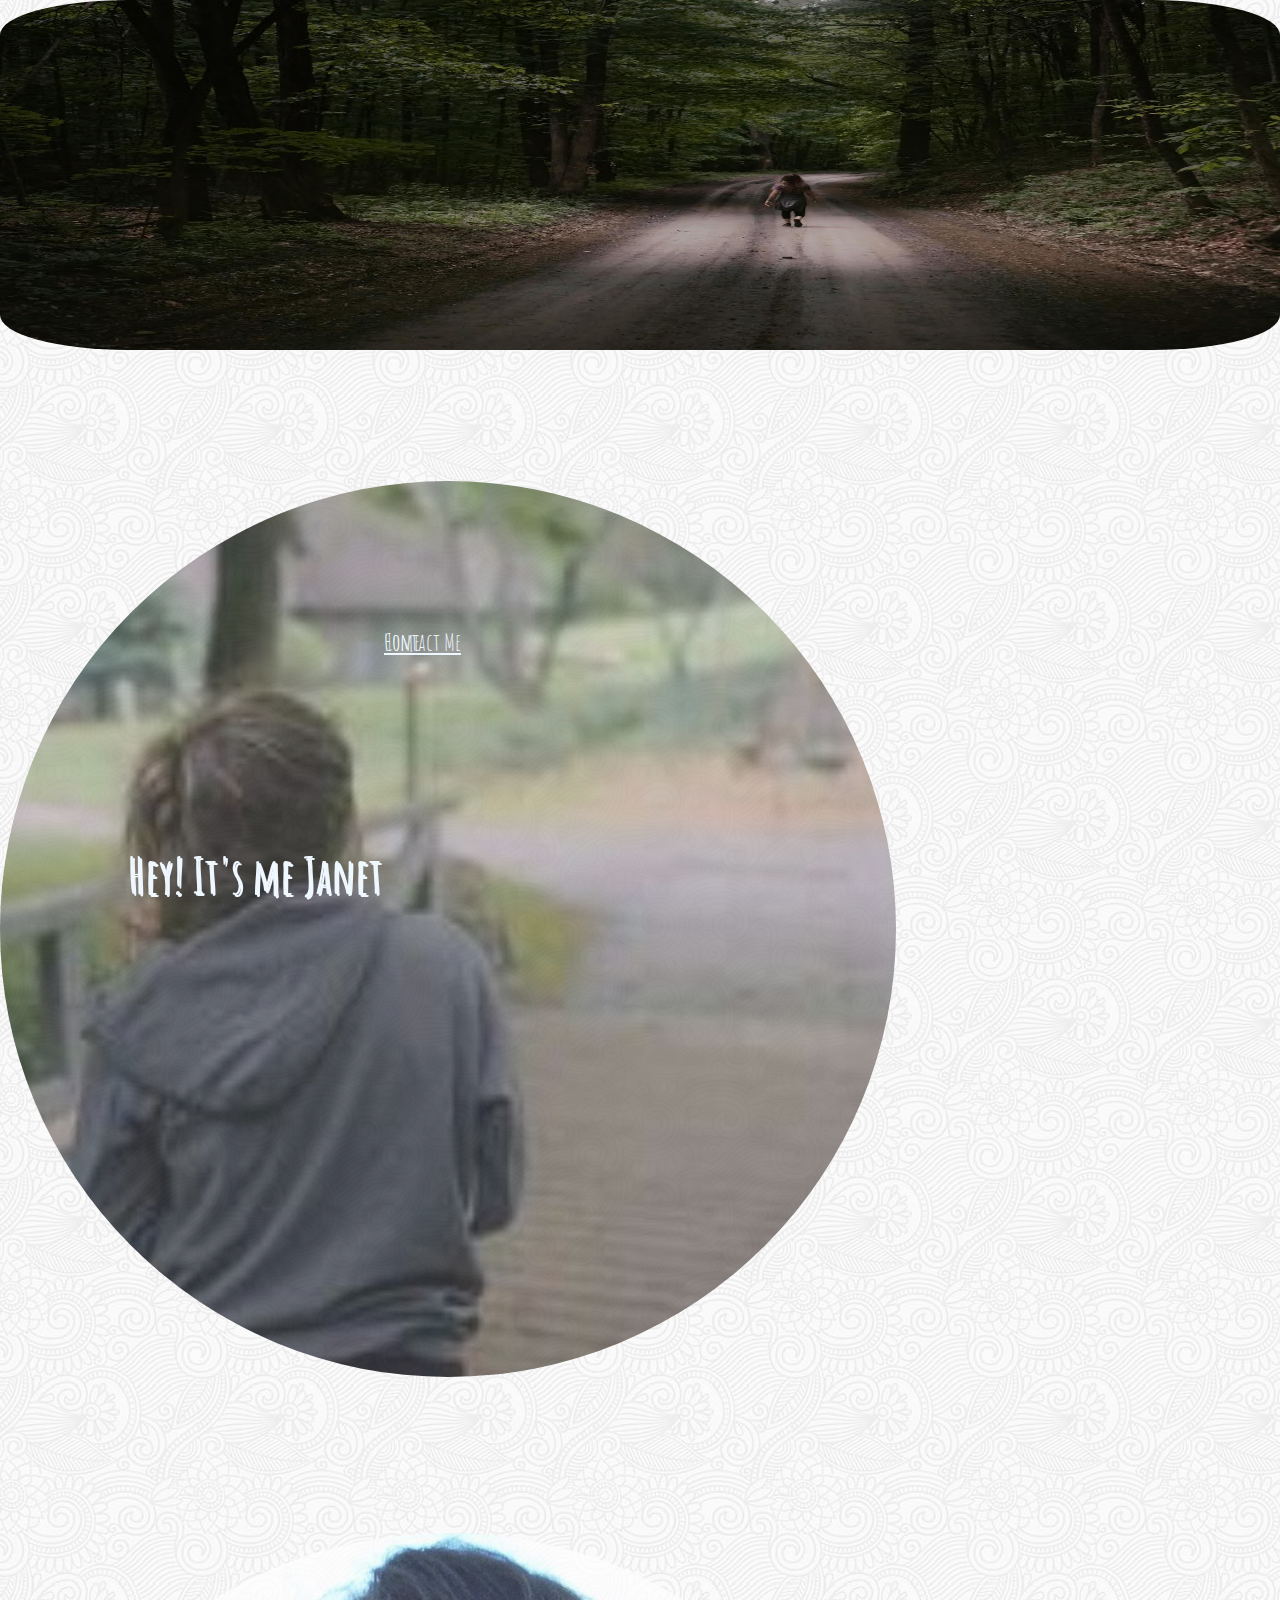
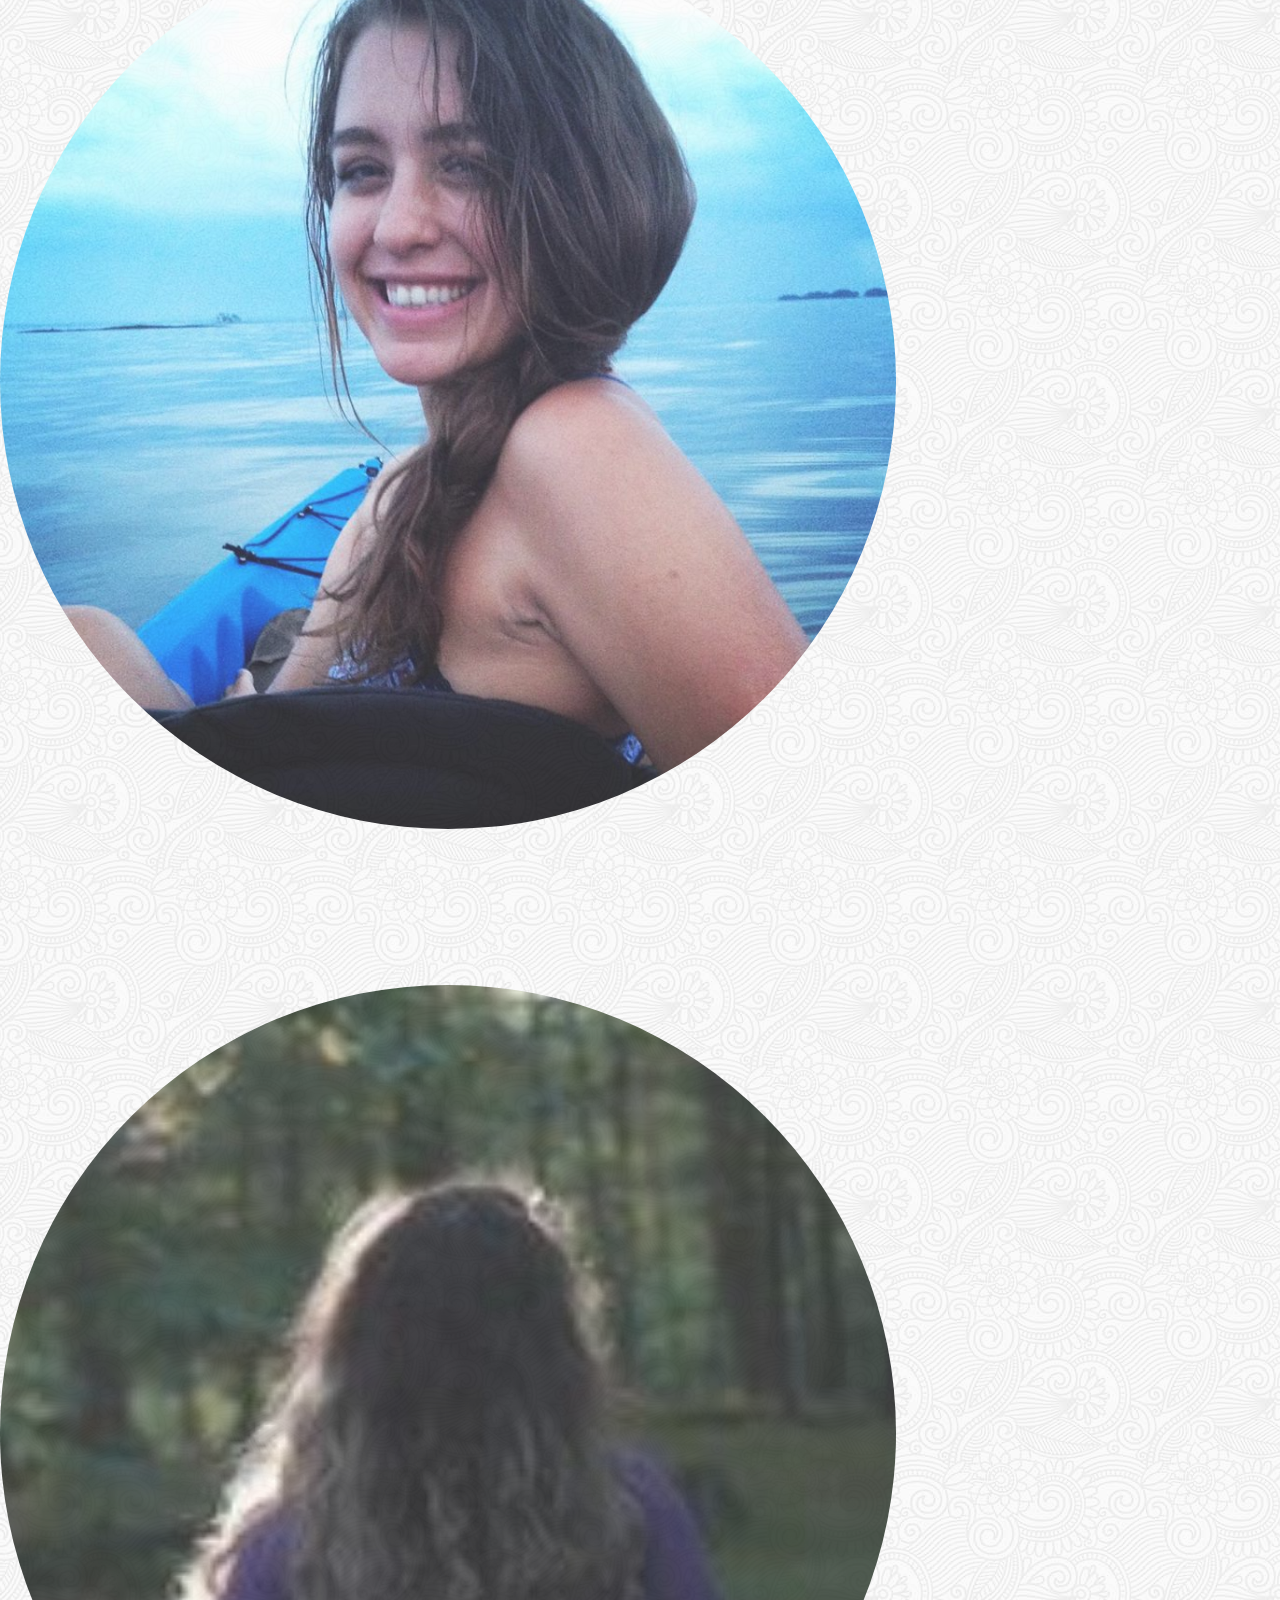
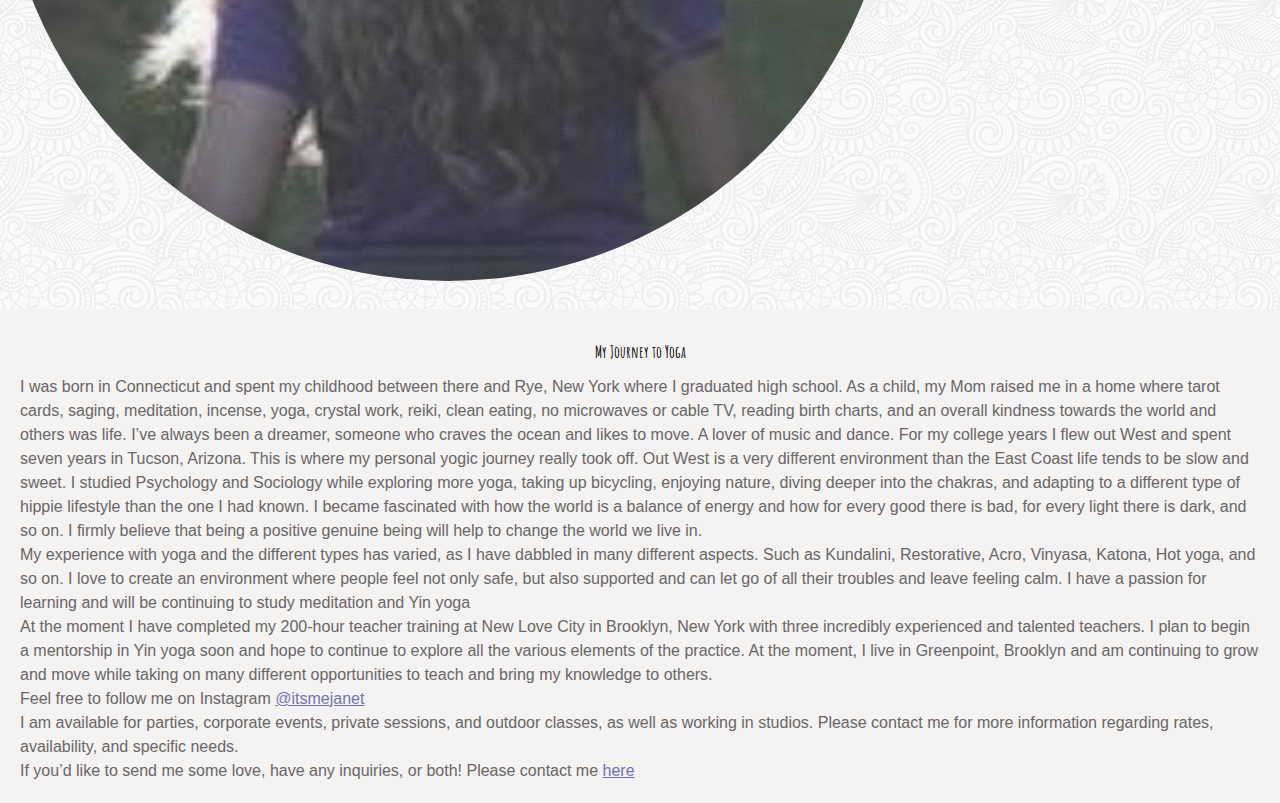
==== about.html @ a3d8dd4a "fixed image" ====
<!DOCTYPE html>
<html lang="en">

<head>
    <meta charset="UTF-8">
    <meta name="viewport" content="width=device-width, initial-scale=1.0">
    <meta http-equiv="X-UA-Compatible" content="ie=edge">
    <title>It's me Janet!</title>
    <link rel="stylesheet" href="assets/css/reset.css">
    <link rel="stylesheet" href="https://stackpath.bootstrapcdn.com/bootstrap/4.1.1/css/bootstrap.min.css" integrity="sha384-WskhaSGFgHYWDcbwN70/dfYBj47jz9qbsMId/iRN3ewGhXQFZCSftd1LZCfmhktB"
        crossorigin="anonymous">
    <link href="https://fonts.googleapis.com/css?family=Amatic+SC" rel="stylesheet">
    <link rel="stylesheet" href="assets/css/style.css">
</head>

<body>
    <div class="content container">
        <div class="row">

            <div class="col-lg-12">


                <h1 class="top">Hey! It's me Janet</h1>

                <img src="assets/images/janet_banner.jpg" class="img-fluid banner" alt="Responsive image">
            </div>
        </div>
    </div>
    <div class="row">
        <div class="col-lg-2"></div>
        <div class="col-lg-3">
            <div class="home">
                <a class="homeLink" href="index.html">Home</a>
                <img class="homepic" src="assets/images/janet_5.jpg" class="img-fluid janet" alt="Responsive image">
            </div>

        </div>
        <div class="col-lg-3">
            <div class="home">
                <a class="homeLink" href="index.html"></a>
                <img class="homepic" src="assets/images/janet_1.jpg" class="img-fluid janet" alt="Responsive image">
            </div>

        </div>
        <div class="col-lg-3">
            <div class="home">
                <a class="homeLink" href="contact.html">Contact Me</a>
                <img class="homepic" src="assets/images/Janet_4.jpg" class="img-fluid janet" alt="Responsive image">
            </div>

        </div>
    </div>
    <div class="row">
        <div class="col-lg-2"></div>
        <div class="col-lg-8 textbox">
            <h3>My Journey to Yoga </h3>
            <p>I was born in Connecticut and spent my childhood between there and Rye, New York where I graduated high school.
                As a child, my Mom raised me in a home where tarot cards, saging, meditation, incense, yoga, crystal work,
                reiki, clean eating, no microwaves or cable TV, reading birth charts, and an overall kindness towards the
                world and others was life. I’ve always been a dreamer, someone who craves the ocean and likes to move. A
                lover of music and dance. For my college years I flew out West and spent seven years in Tucson, Arizona.
                This is where my personal yogic journey really took off. Out West is a very different environment than the
                East Coast life tends to be slow and sweet. I studied Psychology and Sociology while exploring more yoga,
                taking up bicycling, enjoying nature, diving deeper into the chakras, and adapting to a different type of
                hippie lifestyle than the one I had known. I became fascinated with how the world is a balance of energy
                and how for every good there is bad, for every light there is dark, and so on. I firmly believe that being
                a positive genuine being will help to change the world we live in.
            </p>
            <p>
                My experience with yoga and the different types has varied, as I have dabbled in many different aspects. Such as Kundalini,
                Restorative, Acro, Vinyasa, Katona, Hot yoga, and so on. I love to create an environment where people feel
                not only safe, but also supported and can let go of all their troubles and leave feeling calm. I have a passion
                for learning and will be continuing to study meditation and Yin yoga
            </p>
            <p>
                At the moment I have completed my 200-hour teacher training at New Love City in Brooklyn, New York with three incredibly
                experienced and talented teachers. I plan to begin a mentorship in Yin yoga soon and hope to continue to
                explore all the various elements of the practice. At the moment, I live in Greenpoint, Brooklyn and am continuing
                to grow and move while taking on many different opportunities to teach and bring my knowledge to others.
            </p>
            <p>
                Feel free to follow me on Instagram <a id ="textlink" href = "https://www.instagram.com/itsmejanet/">@itsmejanet</a>

            </p>
            <p>
                I am available for parties, corporate events, private sessions, and outdoor classes, as well as working in studios. Please
                contact me for more information regarding rates, availability, and specific needs.
            </p>
            <p>
                If you’d like to send me some love, have any inquiries, or both! Please contact me <a id ="textlink" href = "contact.html">here</a> 
            </p>
        </div>

    </div>




    </div>
    <script src="https://code.jquery.com/jquery-3.3.1.slim.min.js" integrity="sha384-q8i/X+965DzO0rT7abK41JStQIAqVgRVzpbzo5smXKp4YfRvH+8abtTE1Pi6jizo"
        crossorigin="anonymous"></script>
    <script src="https://cdnjs.cloudflare.com/ajax/libs/popper.js/1.14.3/umd/popper.min.js" integrity="sha384-ZMP7rVo3mIykV+2+9J3UJ46jBk0WLaUAdn689aCwoqbBJiSnjAK/l8WvCWPIPm49"
        crossorigin="anonymous"></script>
    <script src="https://stackpath.bootstrapcdn.com/bootstrap/4.1.1/js/bootstrap.min.js" integrity="sha384-smHYKdLADwkXOn1EmN1qk/HfnUcbVRZyYmZ4qpPea6sjB/pTJ0euyQp0Mk8ck+5T"
        crossorigin="anonymous"></script>
</body>

</html>
---- assets/css/style.css ----
body {background-image: url("../images/symphony.png");
    }
.banner{width:100%;
        height:350px;
        position:relative;
        z-index: -1;
        border-radius:10%;
      }
.top {position:absolute;
        left:10%;
        bottom: 0;
        z-index: 1;}


h1{     font-family: 'Amatic SC', cursive;
        text-shadow: 2px 2px;
        font-weight: bold;
        color:aliceblue;
        
        opacity:1;
        font-size:50px;}


.janet:hover {width:100%;

}
p {
    font-family: 'Open Sans Condensed', sans-serif;
    line-height: 1.5;
    color:rgb(104, 103, 103);
}
.contact{
    color:black;
    margin-left:20%;
}

.contactForm{
    margin-top:50px;
}

.homeLink{
    position: absolute;
    z-index: 1;
    top:70%;
    left: 30%;
    color: aliceblue;
    font-family: 'Amatic SC', cursive;
    font-size:24px;
}
.homepic{
    position:relative;
    z-index: -1;
    border-radius: 50%;
    width:70%;
    height:70%;
    margin-top:10%;
    opacity:0.8;
}
.home{
    margin-bottom:25px;
}

.textbox{background:rgb(245, 242, 242);
    padding:20px;}

h3{
    text-align: center;
    font-family: 'Amatic SC', cursive;
    font-weight: bold;
    margin-bottom:15px;
    margin-top:15px;

}

#textlink{
    color: rgb(114, 114, 182);
}

.cpic {
    height:550px;

}

.navbar-brand{font-family: 'Amatic SC', cursive;
    font-size:24px;

}

@media only screen and (max-width: 680px){
    .top{left:20%;
    font-size:48px;}
    .janet{margin-left:15%;}
    #hide{display:none;}
    p{margin-left:15%;
    margin-right:10%;}
    
    .contactForm{margin-left:15%;
                margin-right:10%;
                padding-bottom:20%;}

}
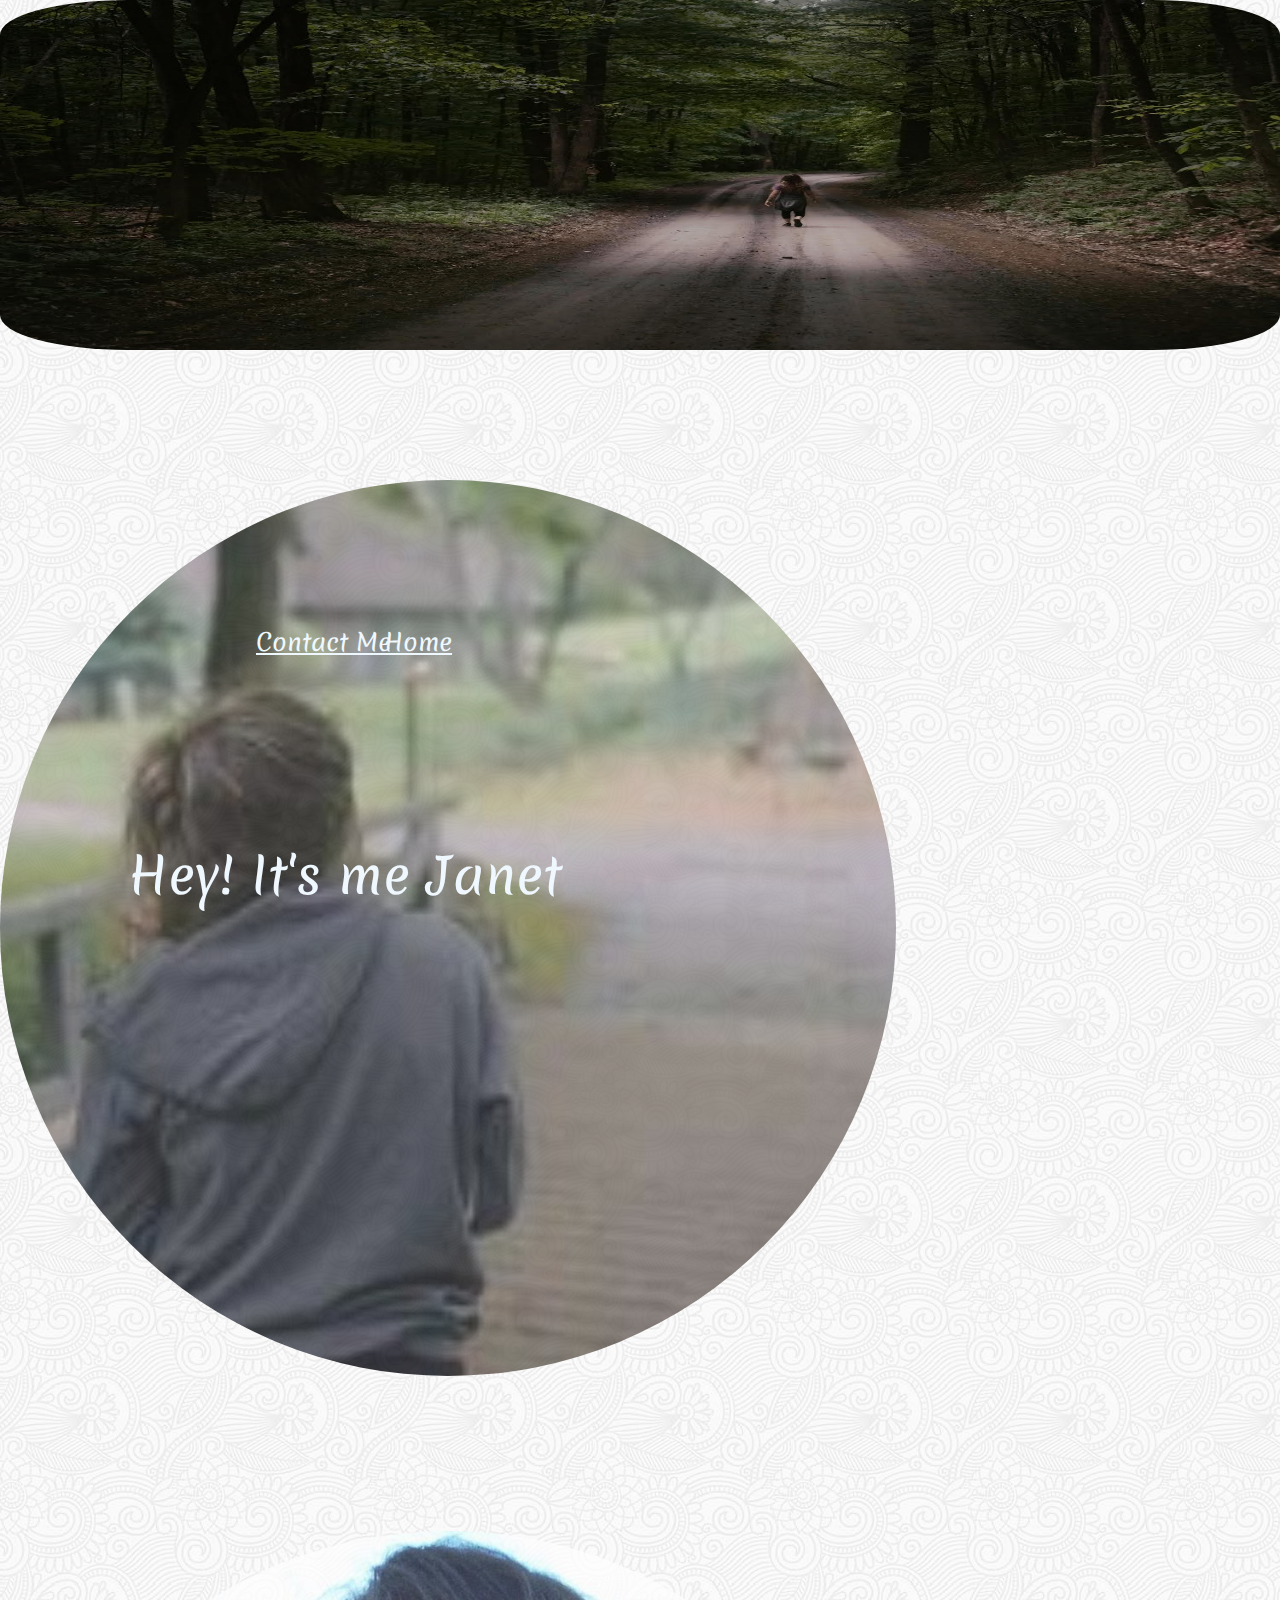
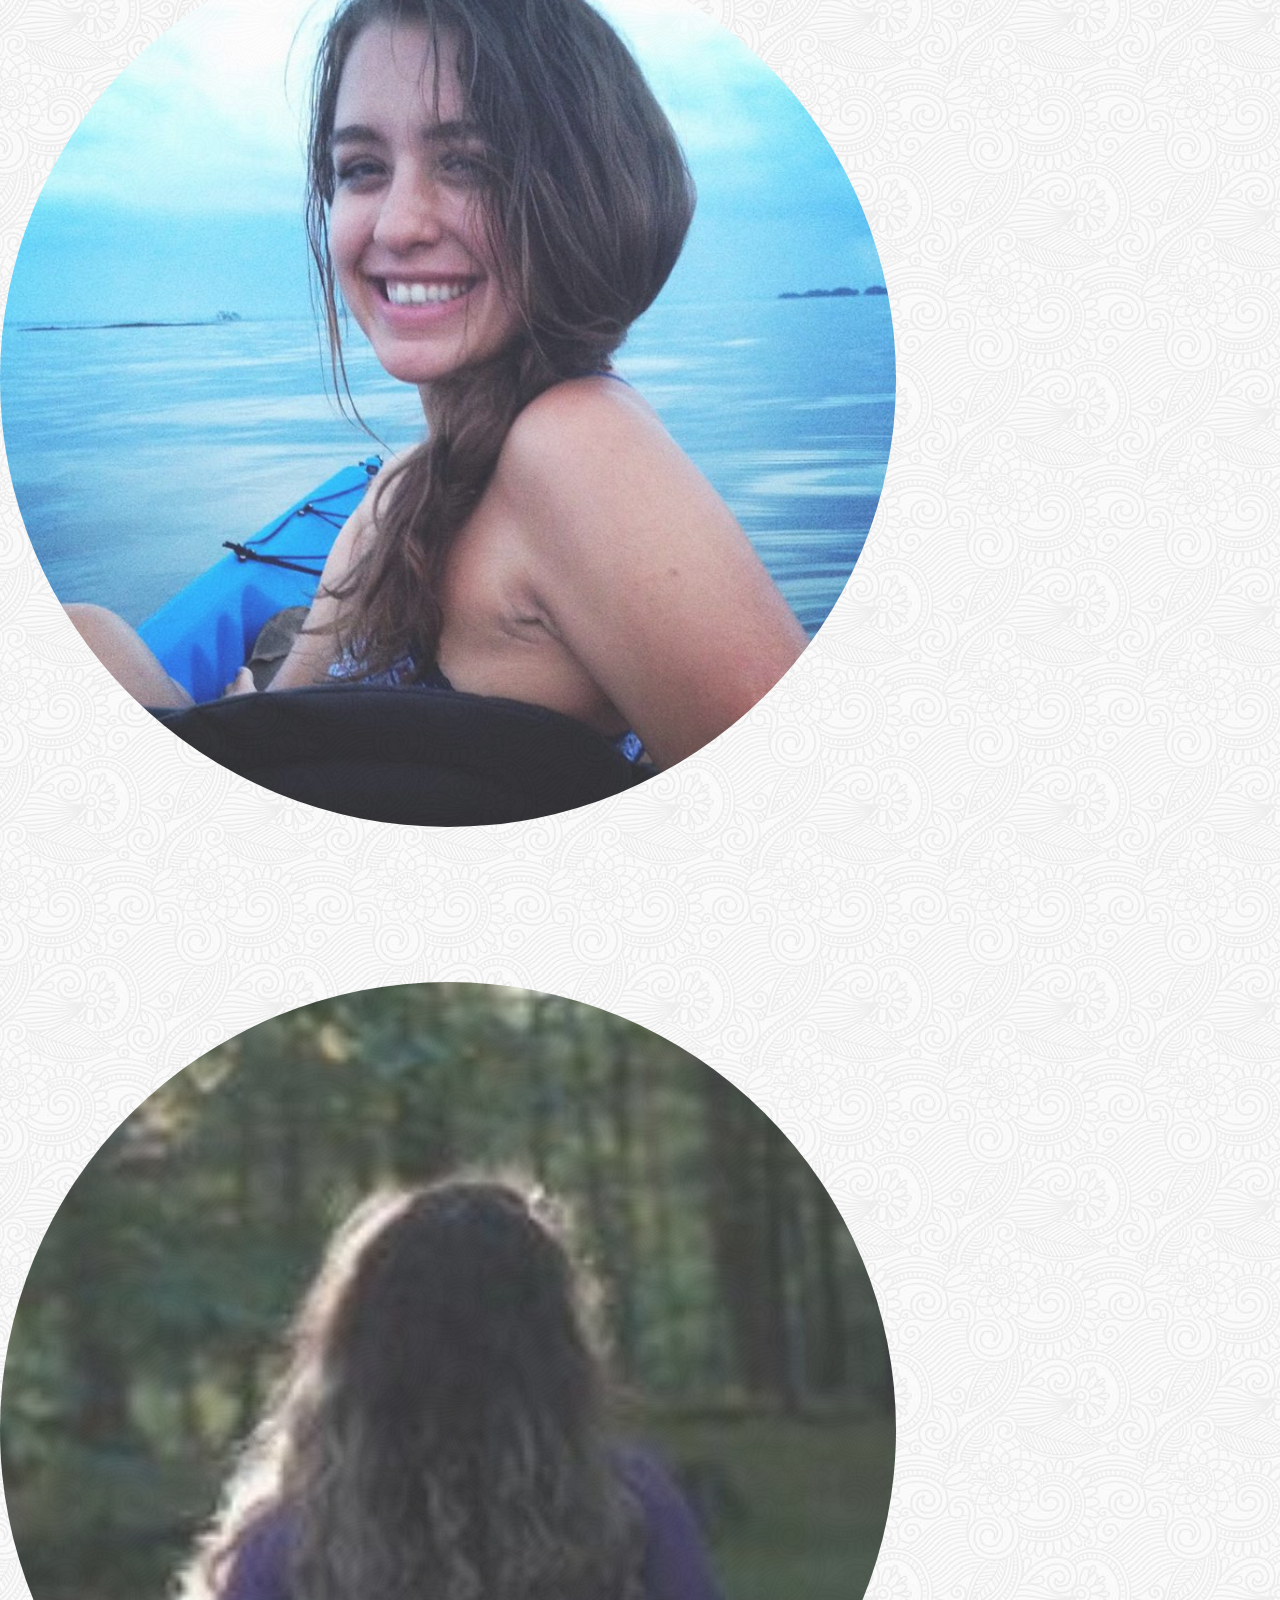
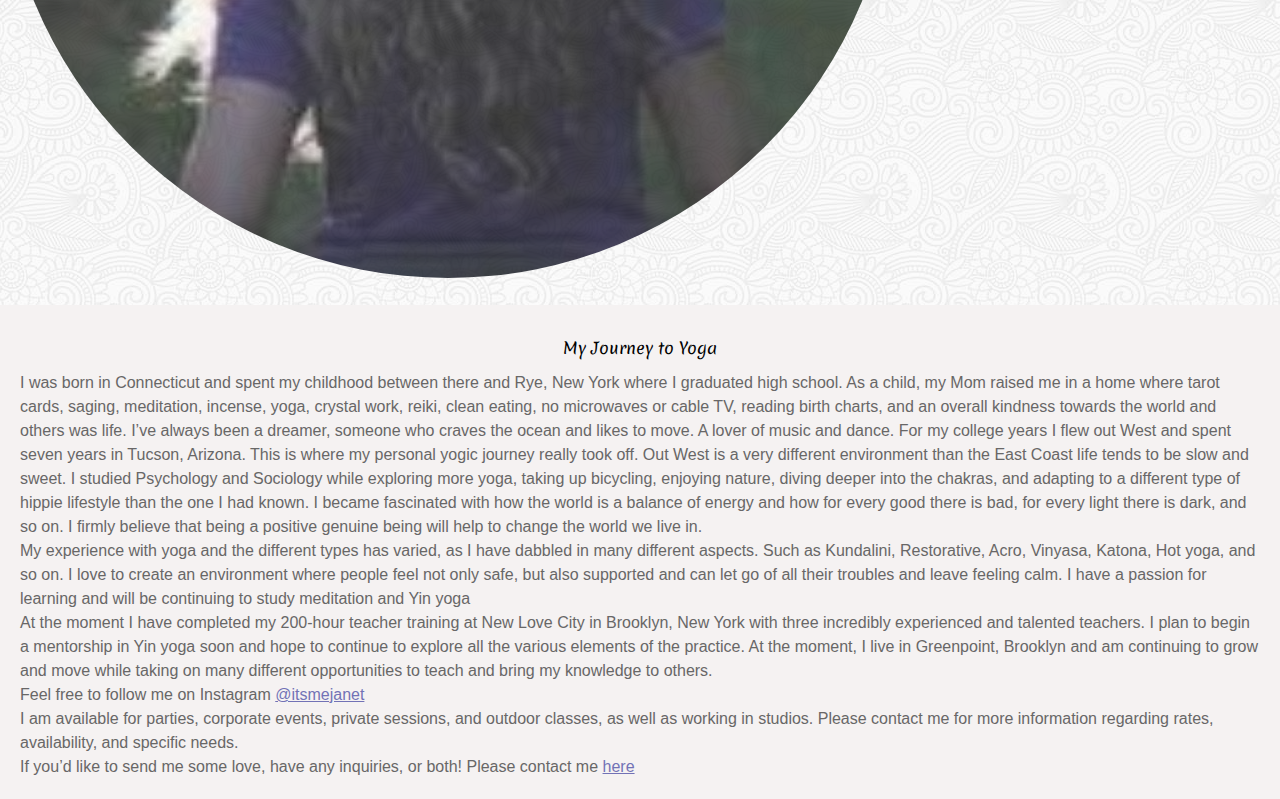
==== commit d9ff8a5a: "changed font" ====
--- a/about.html
+++ b/about.html
@@ -7,6 +7,7 @@
     <meta http-equiv="X-UA-Compatible" content="ie=edge">
     <title>It's me Janet!</title>
     <link rel="stylesheet" href="assets/css/reset.css">
+    <link href="https://fonts.googleapis.com/css?family=Merienda" rel="stylesheet">
     <link rel="stylesheet" href="https://stackpath.bootstrapcdn.com/bootstrap/4.1.1/css/bootstrap.min.css" integrity="sha384-WskhaSGFgHYWDcbwN70/dfYBj47jz9qbsMId/iRN3ewGhXQFZCSftd1LZCfmhktB"
         crossorigin="anonymous">
     <link href="https://fonts.googleapis.com/css?family=Amatic+SC" rel="stylesheet">
@@ -44,7 +45,7 @@
         </div>
         <div class="col-lg-3">
             <div class="home">
-                <a class="homeLink" href="contact.html">Contact Me</a>
+                <a class="homeLink" id ="contactlink" href="contact.html">Contact Me</a>
                 <img class="homepic" src="assets/images/Janet_4.jpg" class="img-fluid janet" alt="Responsive image">
             </div>
 
--- a/assets/css/style.css
+++ b/assets/css/style.css
@@ -1,4 +1,5 @@
 body {background-image: url("../images/symphony.png");
+    font-family: 'Merienda', cursive;
     }
 .banner{width:100%;
         height:350px;
@@ -12,11 +13,7 @@
         z-index: 1;}
 
 
-h1{     font-family: 'Amatic SC', cursive;
-        text-shadow: 2px 2px;
-        font-weight: bold;
-        color:aliceblue;
-        
+h1{   color:aliceblue;
         opacity:1;
         font-size:50px;}
 
@@ -44,8 +41,15 @@
     top:70%;
     left: 30%;
     color: aliceblue;
-    font-family: 'Amatic SC', cursive;
     font-size:24px;
+}
+
+#contactlink{
+    left:20%;
+}
+
+#aboutlink{
+    left:25%;
 }
 .homepic{
     position:relative;
@@ -65,8 +69,6 @@
 
 h3{
     text-align: center;
-    font-family: 'Amatic SC', cursive;
-    font-weight: bold;
     margin-bottom:15px;
     margin-top:15px;
 
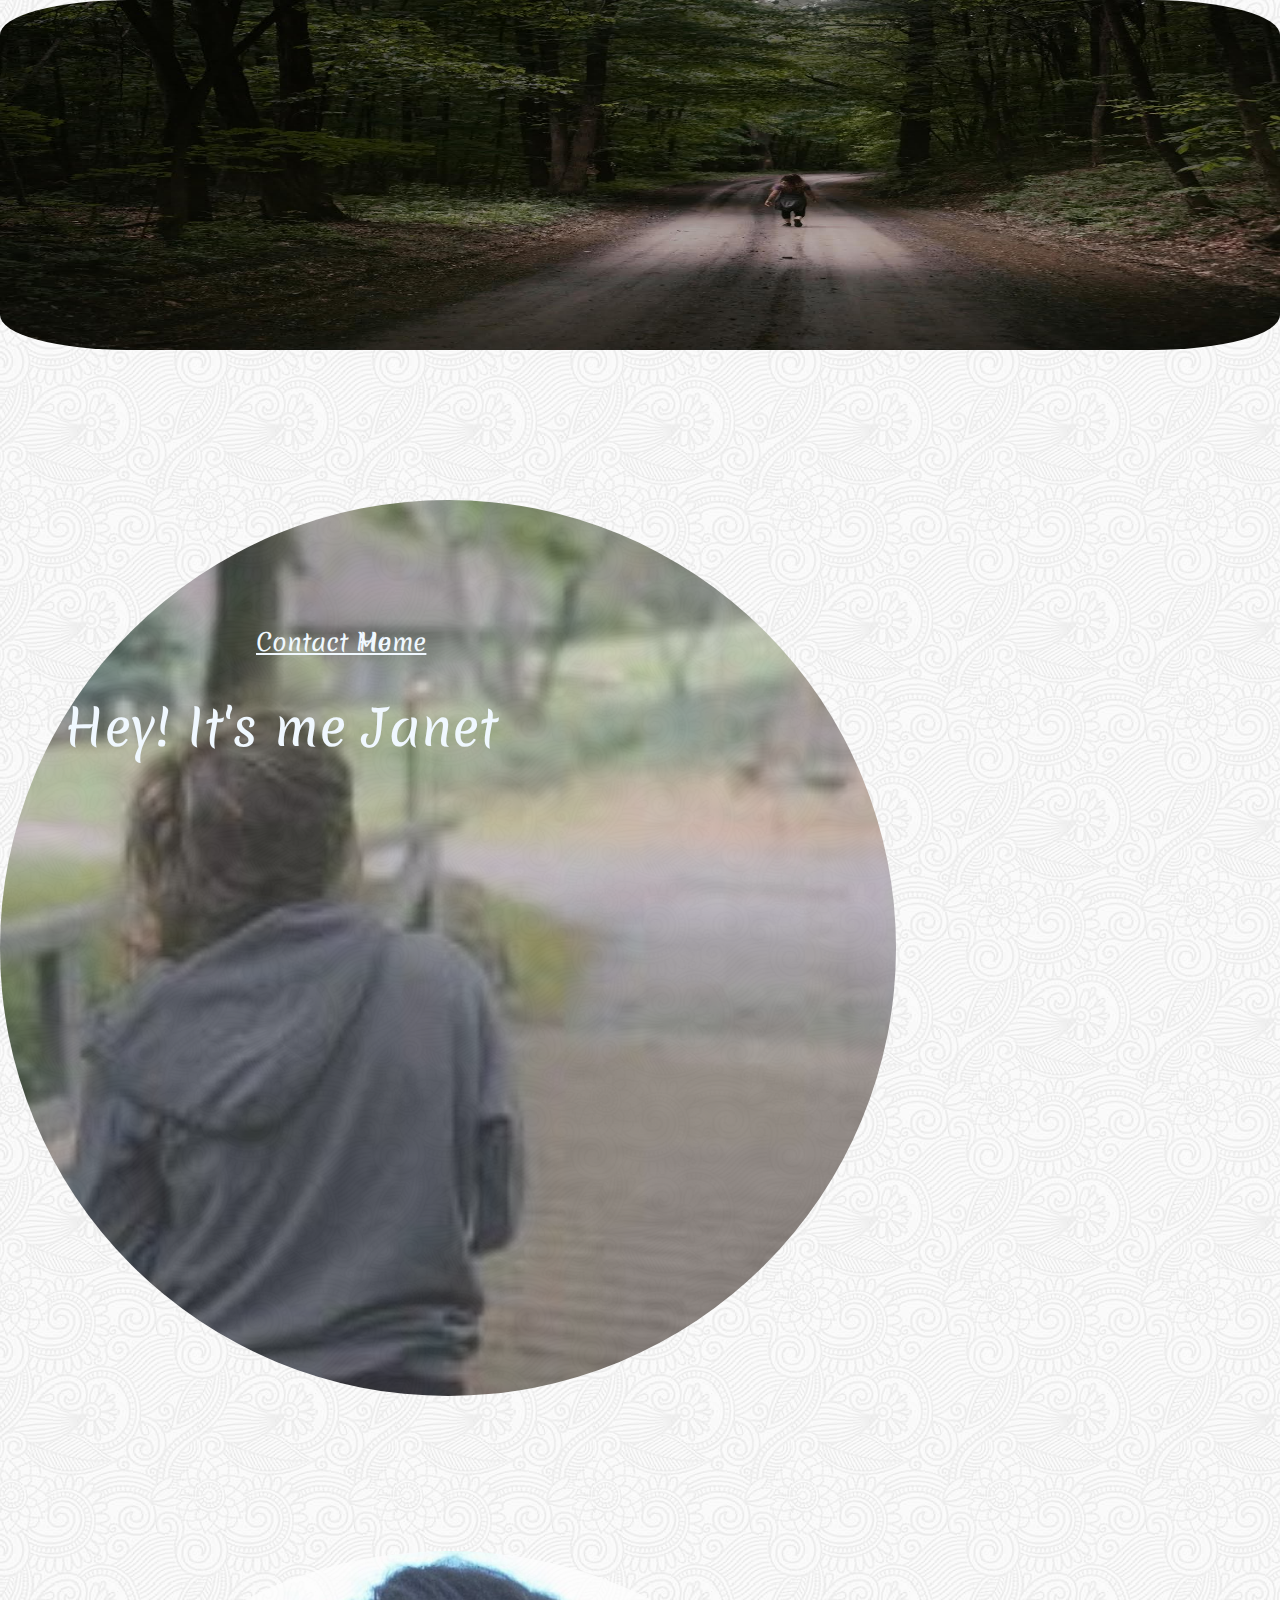
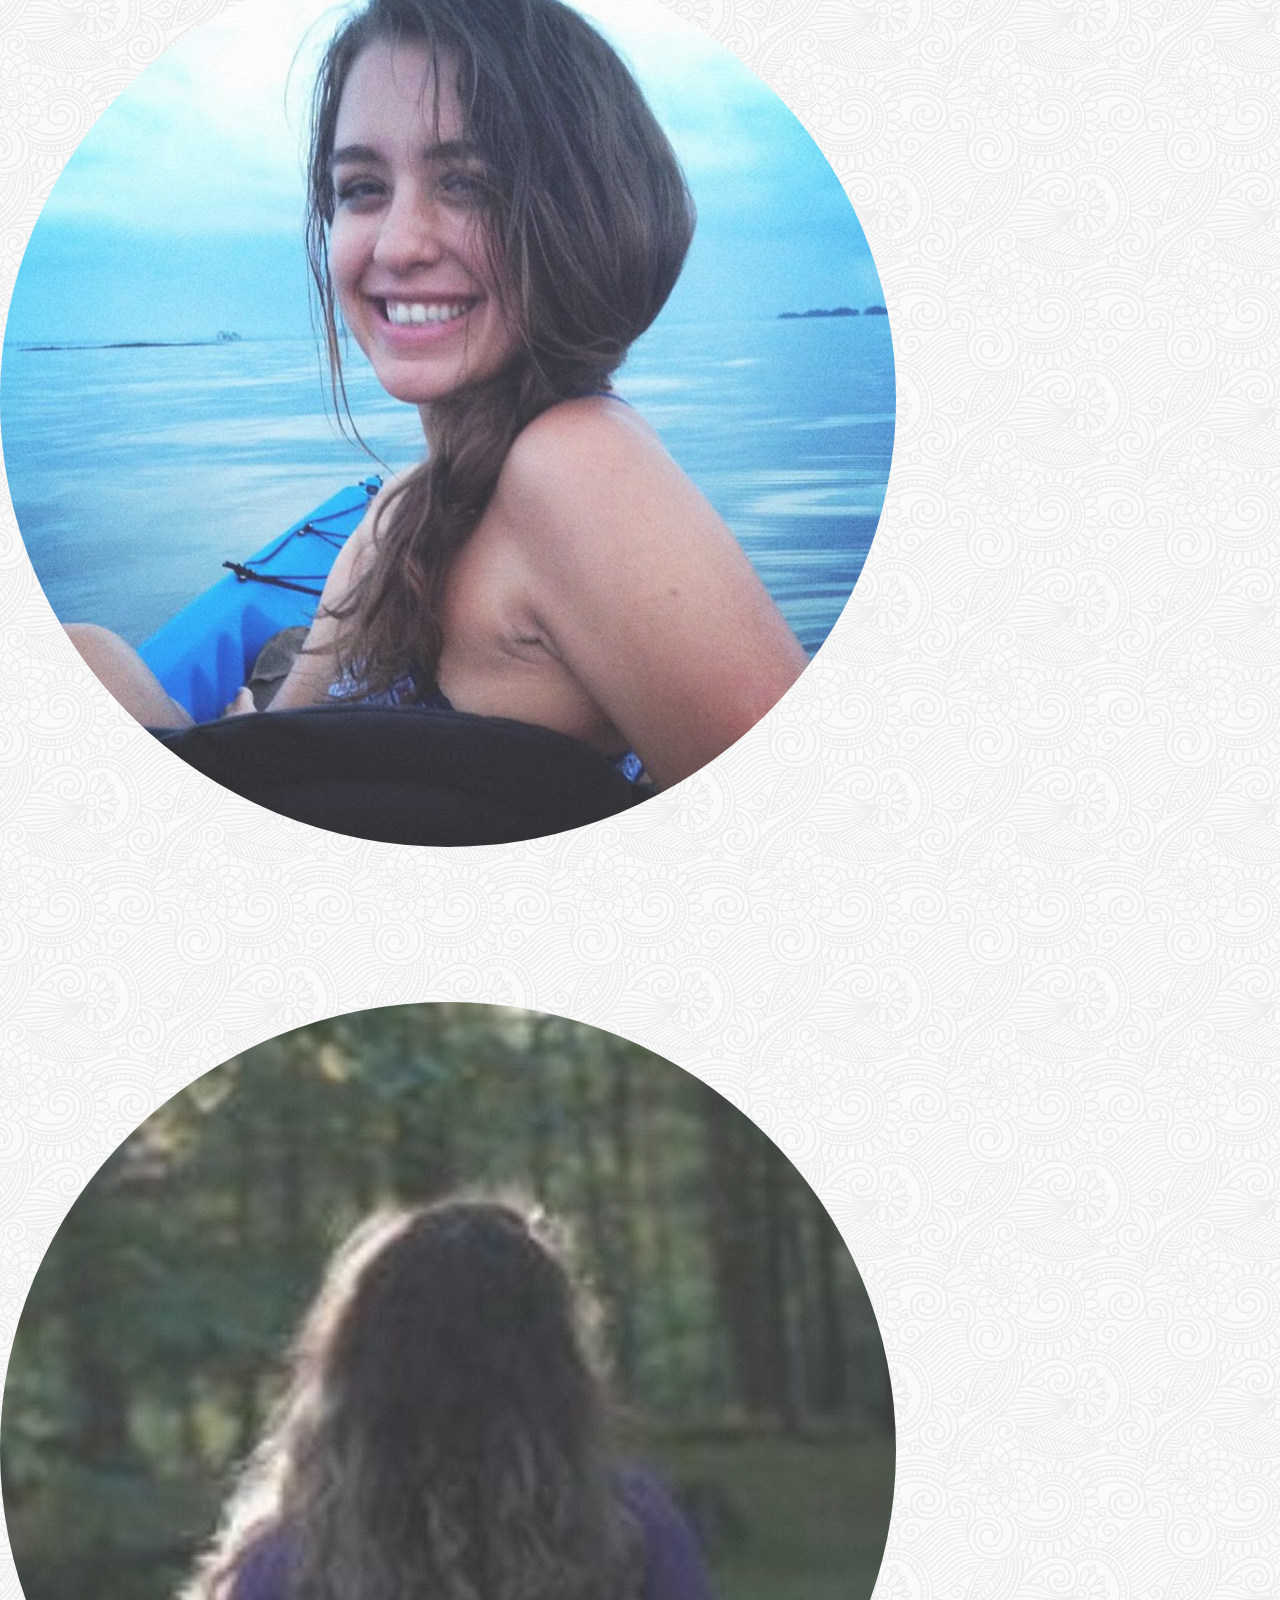
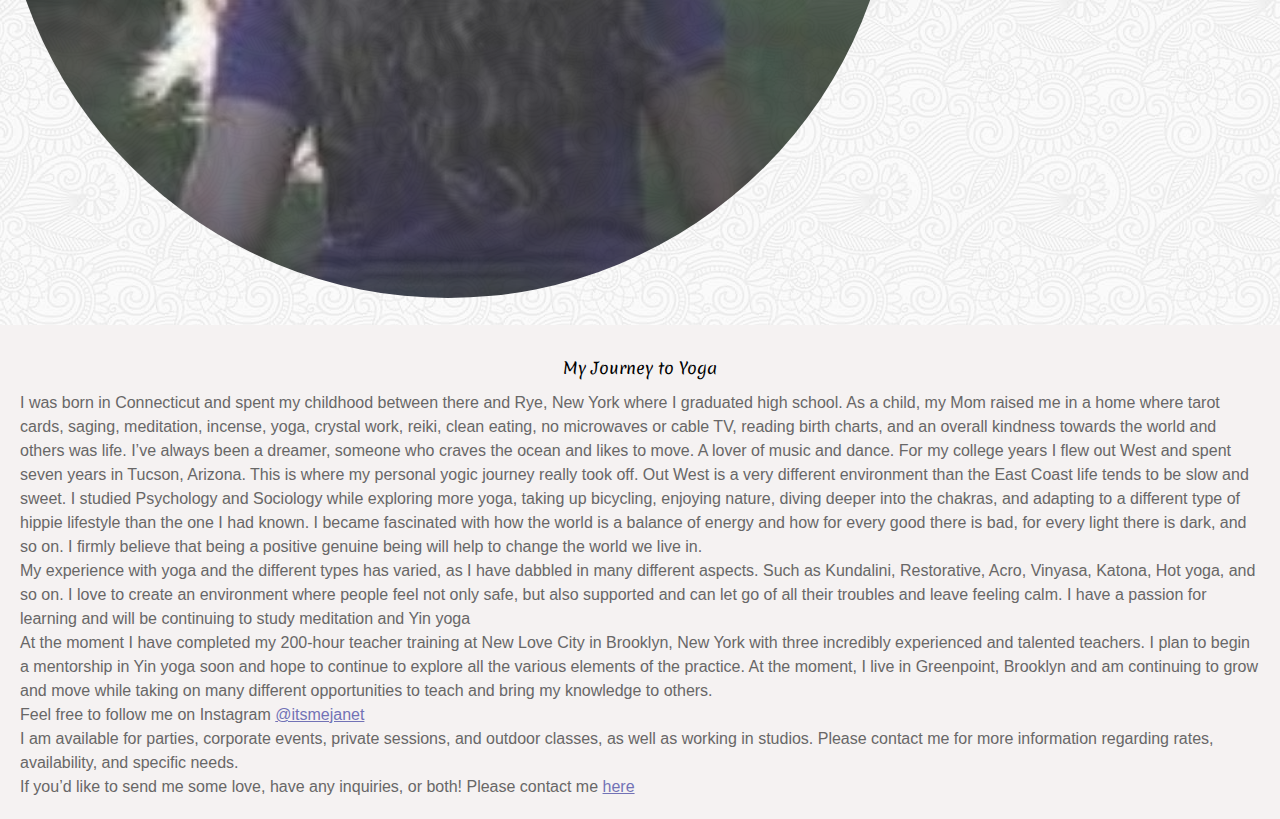
==== commit 746f0f8f: "touched up small screen display" ====
--- a/about.html
+++ b/about.html
@@ -36,7 +36,7 @@
             </div>
 
         </div>
-        <div class="col-lg-3">
+        <div class="col-lg-3" id = "hide">
             <div class="home">
                 <a class="homeLink" href="index.html"></a>
                 <img class="homepic" src="assets/images/janet_1.jpg" class="img-fluid janet" alt="Responsive image">
--- a/assets/css/style.css
+++ b/assets/css/style.css
@@ -6,10 +6,11 @@
         position:relative;
         z-index: -1;
         border-radius:10%;
+        margin-bottom:20px;
       }
 .top {position:absolute;
-        left:10%;
-        bottom: 0;
+        left:5%;
+        top: 78%;
         z-index: 1;}
 
 
@@ -17,10 +18,6 @@
         opacity:1;
         font-size:50px;}
 
-
-.janet:hover {width:100%;
-
-}
 p {
     font-family: 'Open Sans Condensed', sans-serif;
     line-height: 1.5;
@@ -39,7 +36,7 @@
     position: absolute;
     z-index: 1;
     top:70%;
-    left: 30%;
+    left: 28%;
     color: aliceblue;
     font-size:24px;
 }
@@ -79,20 +76,44 @@
 }
 
 .cpic {
-    height:550px;
+    height:500px;
 
 }
 
-.navbar-brand{font-family: 'Amatic SC', cursive;
+.navbar-brand{font-family: 'Merienda', cursive;
     font-size:24px;
 
 }
 
 @media only screen and (max-width: 680px){
-    .top{left:20%;
-    font-size:48px;}
-    .janet{margin-left:15%;}
+    .top{left:10%;
+    font-size:32px;
+    top:5%;
+    }
+    
     #hide{display:none;}
+    .homepic{
+        width:50%;
+        height:50%;
+        left:25%;
+    }
+    .homeLink{
+       left:40%;
+        font-size:24px;
+       
+       
+    }
+
+    #contactlink{
+        font-size:20px;
+        left:35%;
+
+    }
+
+    #aboutlink {
+        font-size:20px;
+        left:40%;
+    }
     p{margin-left:15%;
     margin-right:10%;}
     
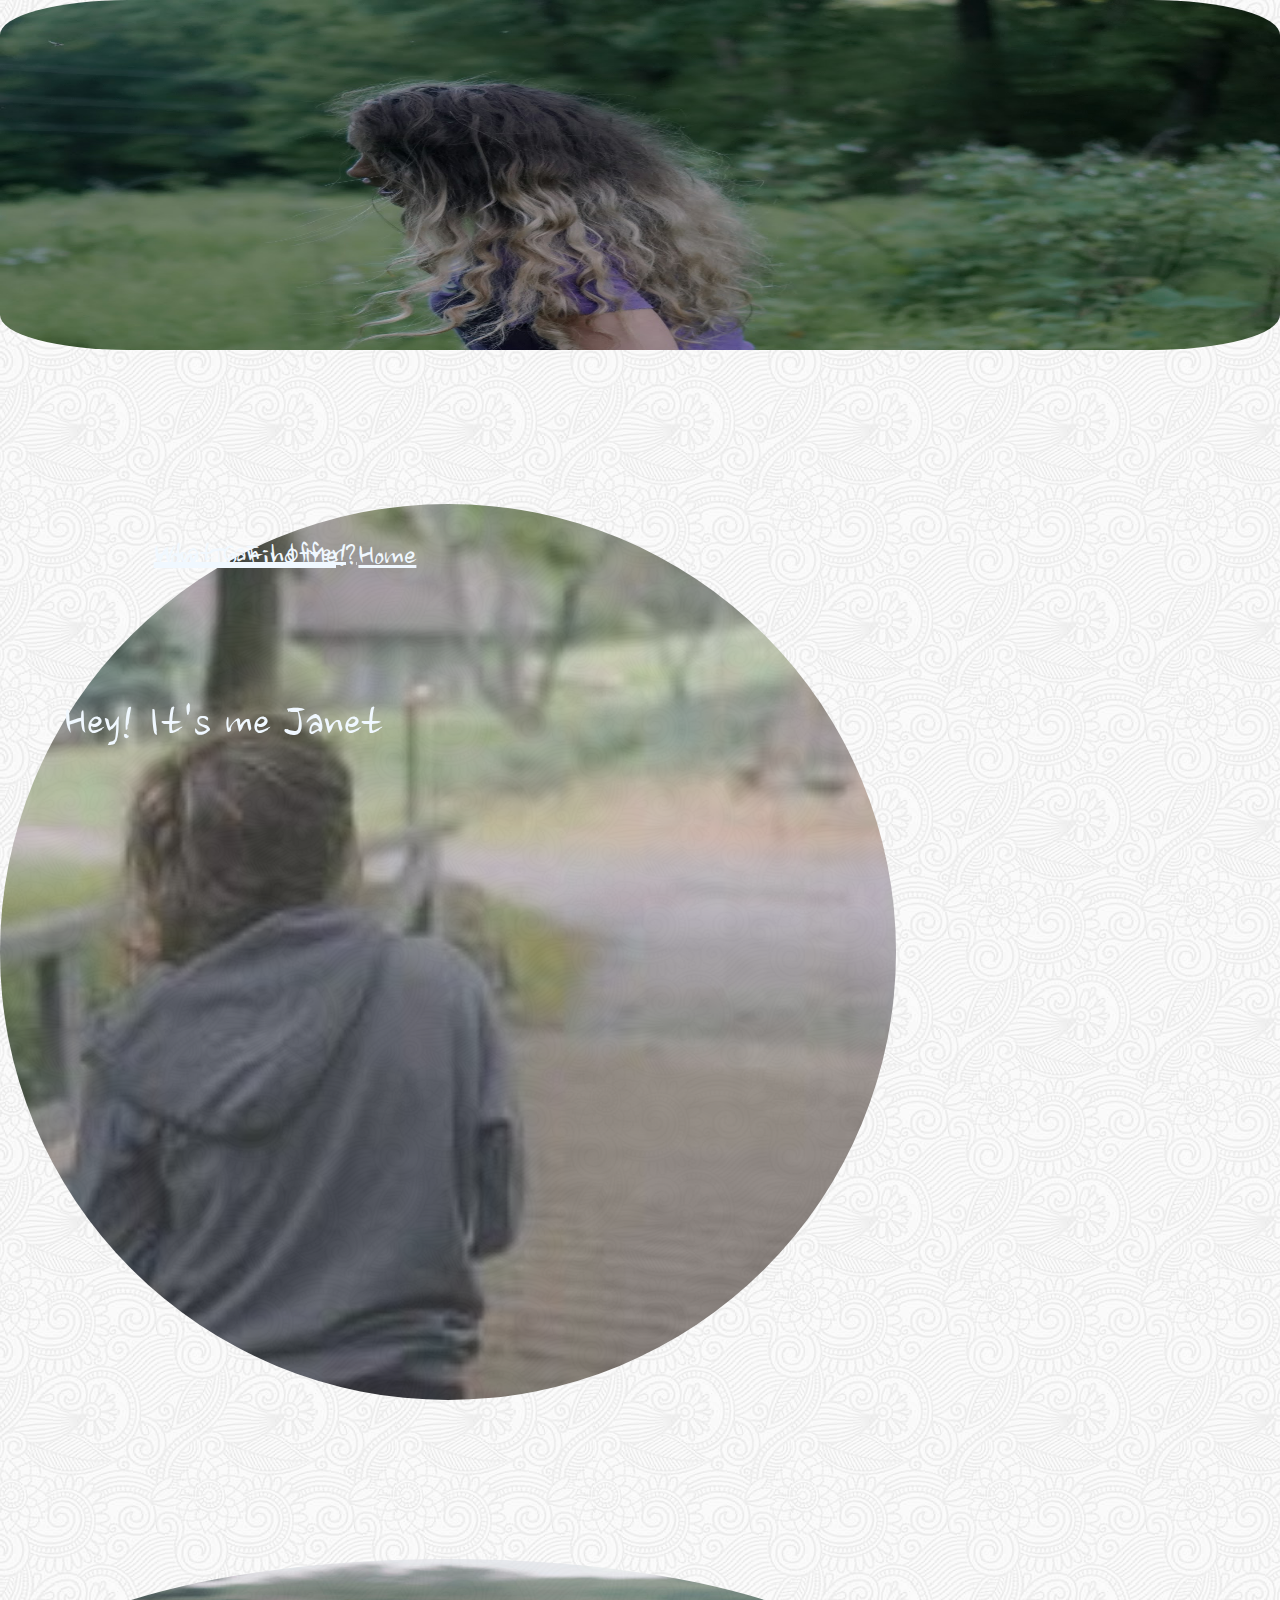
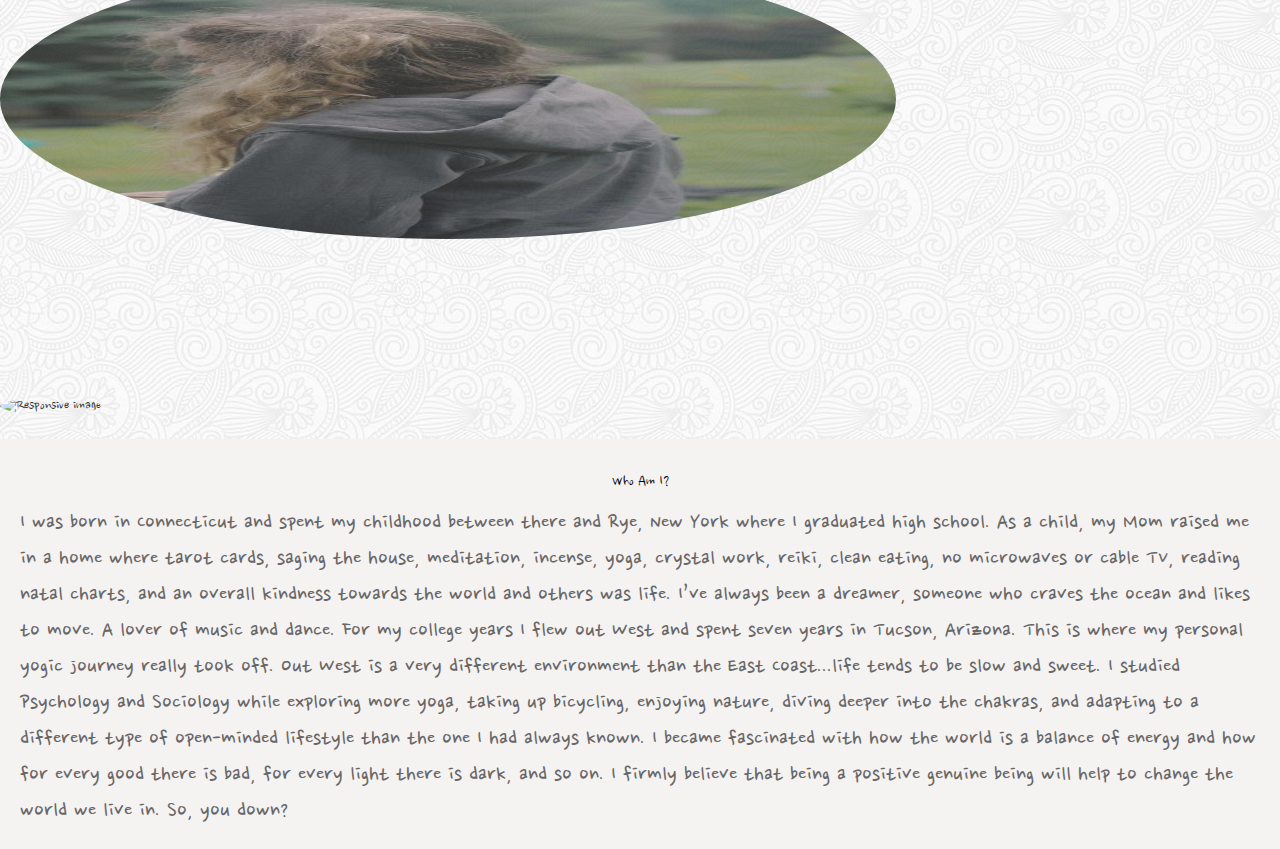
==== commit f509d5a3: "so many changes" ====
--- a/about.html
+++ b/about.html
@@ -7,10 +7,11 @@
     <meta http-equiv="X-UA-Compatible" content="ie=edge">
     <title>It's me Janet!</title>
     <link rel="stylesheet" href="assets/css/reset.css">
-    <link href="https://fonts.googleapis.com/css?family=Merienda" rel="stylesheet">
+    
     <link rel="stylesheet" href="https://stackpath.bootstrapcdn.com/bootstrap/4.1.1/css/bootstrap.min.css" integrity="sha384-WskhaSGFgHYWDcbwN70/dfYBj47jz9qbsMId/iRN3ewGhXQFZCSftd1LZCfmhktB"
         crossorigin="anonymous">
-    <link href="https://fonts.googleapis.com/css?family=Amatic+SC" rel="stylesheet">
+        <link href="https://fonts.googleapis.com/css?family=Nanum+Brush+Script" rel="stylesheet">
+        <link href="https://fonts.googleapis.com/css?family=Nanum+Pen+Script" rel="stylesheet">
     <link rel="stylesheet" href="assets/css/style.css">
 </head>
 
@@ -23,7 +24,7 @@
 
                 <h1 class="top">Hey! It's me Janet</h1>
 
-                <img src="assets/images/janet_banner.jpg" class="img-fluid banner" alt="Responsive image">
+                <img src="assets/images/about1_img.jpg" class="img-fluid banner" alt="Responsive image">
             </div>
         </div>
     </div>
@@ -38,15 +39,15 @@
         </div>
         <div class="col-lg-3" id = "hide">
             <div class="home">
-                <a class="homeLink" href="index.html"></a>
-                <img class="homepic" src="assets/images/janet_1.jpg" class="img-fluid janet" alt="Responsive image">
+                <a class="homeLink" id = "whatlink" href="what.html">What Can I Offer?</a>
+                <img class="homepic " id = "weirdsize" src="assets/images/janet_1.jpg" class="img-fluid janet" alt="Responsive image">
             </div>
 
         </div>
         <div class="col-lg-3">
             <div class="home">
-                <a class="homeLink" id ="contactlink" href="contact.html">Contact Me</a>
-                <img class="homepic" src="assets/images/Janet_4.jpg" class="img-fluid janet" alt="Responsive image">
+                <a class="homeLink" id ="contactlink" href="contact.html">How To Find Me!</a>
+                <img class="homepic" id= "weirdsize" src="assets/images/about_img.jpg" class="img-fluid janet" alt="Responsive image">
             </div>
 
         </div>
@@ -54,42 +55,11 @@
     <div class="row">
         <div class="col-lg-2"></div>
         <div class="col-lg-8 textbox">
-            <h3>My Journey to Yoga </h3>
-            <p>I was born in Connecticut and spent my childhood between there and Rye, New York where I graduated high school.
-                As a child, my Mom raised me in a home where tarot cards, saging, meditation, incense, yoga, crystal work,
-                reiki, clean eating, no microwaves or cable TV, reading birth charts, and an overall kindness towards the
-                world and others was life. I’ve always been a dreamer, someone who craves the ocean and likes to move. A
-                lover of music and dance. For my college years I flew out West and spent seven years in Tucson, Arizona.
-                This is where my personal yogic journey really took off. Out West is a very different environment than the
-                East Coast life tends to be slow and sweet. I studied Psychology and Sociology while exploring more yoga,
-                taking up bicycling, enjoying nature, diving deeper into the chakras, and adapting to a different type of
-                hippie lifestyle than the one I had known. I became fascinated with how the world is a balance of energy
-                and how for every good there is bad, for every light there is dark, and so on. I firmly believe that being
-                a positive genuine being will help to change the world we live in.
-            </p>
-            <p>
-                My experience with yoga and the different types has varied, as I have dabbled in many different aspects. Such as Kundalini,
-                Restorative, Acro, Vinyasa, Katona, Hot yoga, and so on. I love to create an environment where people feel
-                not only safe, but also supported and can let go of all their troubles and leave feeling calm. I have a passion
-                for learning and will be continuing to study meditation and Yin yoga
-            </p>
-            <p>
-                At the moment I have completed my 200-hour teacher training at New Love City in Brooklyn, New York with three incredibly
-                experienced and talented teachers. I plan to begin a mentorship in Yin yoga soon and hope to continue to
-                explore all the various elements of the practice. At the moment, I live in Greenpoint, Brooklyn and am continuing
-                to grow and move while taking on many different opportunities to teach and bring my knowledge to others.
-            </p>
-            <p>
-                Feel free to follow me on Instagram <a id ="textlink" href = "https://www.instagram.com/itsmejanet/">@itsmejanet</a>
+            <h3>Who Am I? </h3>
+            <p>I was born in Connecticut and spent my childhood between there and Rye, New York where I graduated high school. As a child, my Mom raised me in a home where tarot cards, saging the house, meditation, incense, yoga, crystal work, reiki, clean eating, no microwaves or cable TV, reading natal charts, and an overall kindness towards the world and others was life. I’ve always been a dreamer, someone who craves the ocean and likes to move. A lover of music and dance. For my college years I flew out West and spent seven years in Tucson, Arizona. This is where my personal yogic journey really took off. Out West is a very different environment than the East Coast...life tends to be slow and sweet. I studied Psychology and Sociology while exploring more yoga, taking up bicycling, enjoying nature, diving deeper into the chakras, and adapting to a different type of open-minded lifestyle than the one I had always known. I became fascinated with how the world is a balance of energy and how for every good there is bad, for every light there is dark, and so on. I firmly believe that being a positive genuine being will help to change the world we live in. So, you down? 
 
             </p>
-            <p>
-                I am available for parties, corporate events, private sessions, and outdoor classes, as well as working in studios. Please
-                contact me for more information regarding rates, availability, and specific needs.
-            </p>
-            <p>
-                If you’d like to send me some love, have any inquiries, or both! Please contact me <a id ="textlink" href = "contact.html">here</a> 
-            </p>
+          
         </div>
 
     </div>
--- a/assets/css/style.css
+++ b/assets/css/style.css
@@ -1,6 +1,14 @@
 body {background-image: url("../images/symphony.png");
-    font-family: 'Merienda', cursive;
+    font-family: 'Nanum Brush Script', cursive;
     }
+
+#janet{
+    font-size:40px;
+}
+
+#pageOnelink {
+    font-size:20px;
+}
 .banner{width:100%;
         height:350px;
         position:relative;
@@ -19,8 +27,9 @@
         font-size:50px;}
 
 p {
-    font-family: 'Open Sans Condensed', sans-serif;
+    font-family: 'Nanum Pen Script', cursive;
     line-height: 1.5;
+    font-size:24px;
     color:rgb(104, 103, 103);
 }
 .contact{
@@ -35,14 +44,28 @@
 .homeLink{
     position: absolute;
     z-index: 1;
-    top:70%;
+    top:60%;
     left: 28%;
     color: aliceblue;
-    font-size:24px;
+    font-size:36px;
+}
+#weirdsize{
+    height:280px;
+    width:70%
+}
+#weirdsize2{
+    height:250px;
 }
 
 #contactlink{
-    left:20%;
+    left:12%;
+}
+#whatlink{
+    font-size:32px;
+    left:12%;
+}
+#wholink{
+    left:22%
 }
 
 #aboutlink{
@@ -76,11 +99,11 @@
 }
 
 .cpic {
-    height:500px;
+    height:600px;
 
 }
 
-.navbar-brand{font-family: 'Merienda', cursive;
+.navbar-brand{font-family: 'Nanum Brush Script', cursive;
     font-size:24px;
 
 }
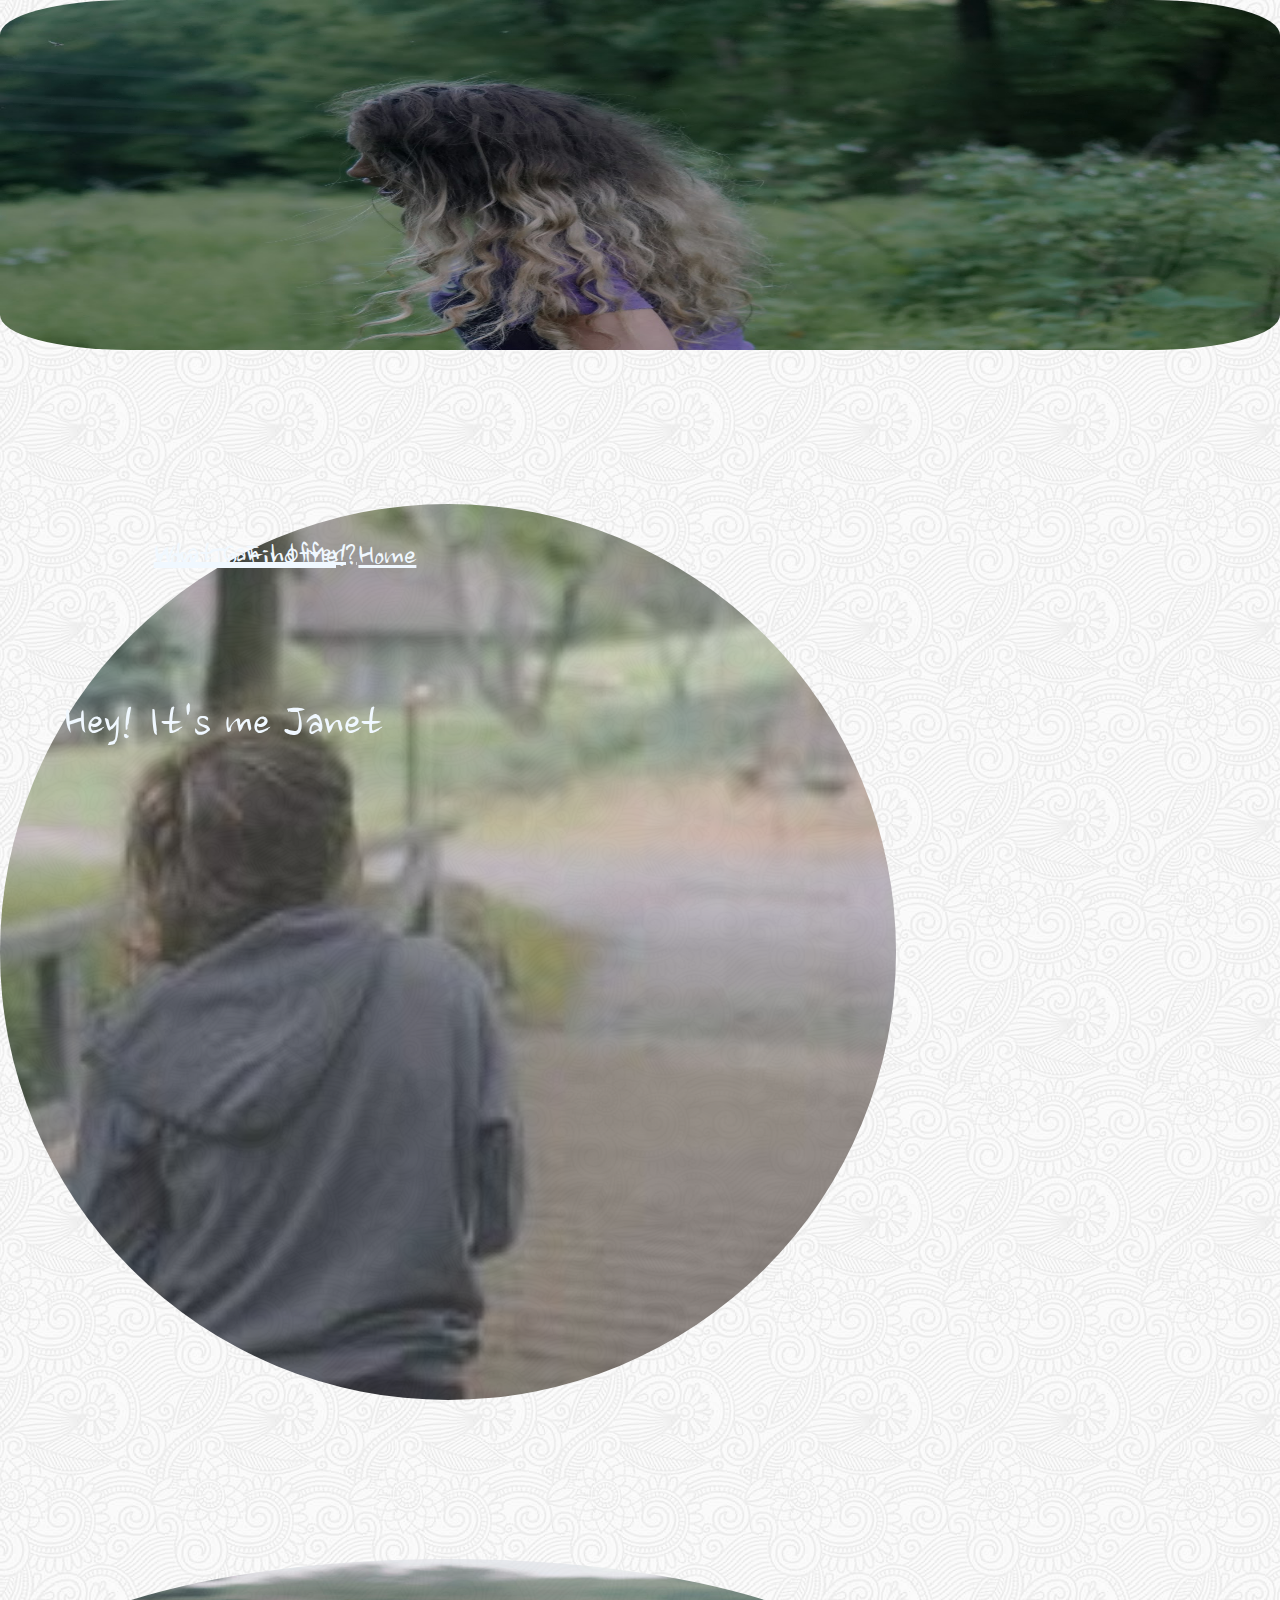
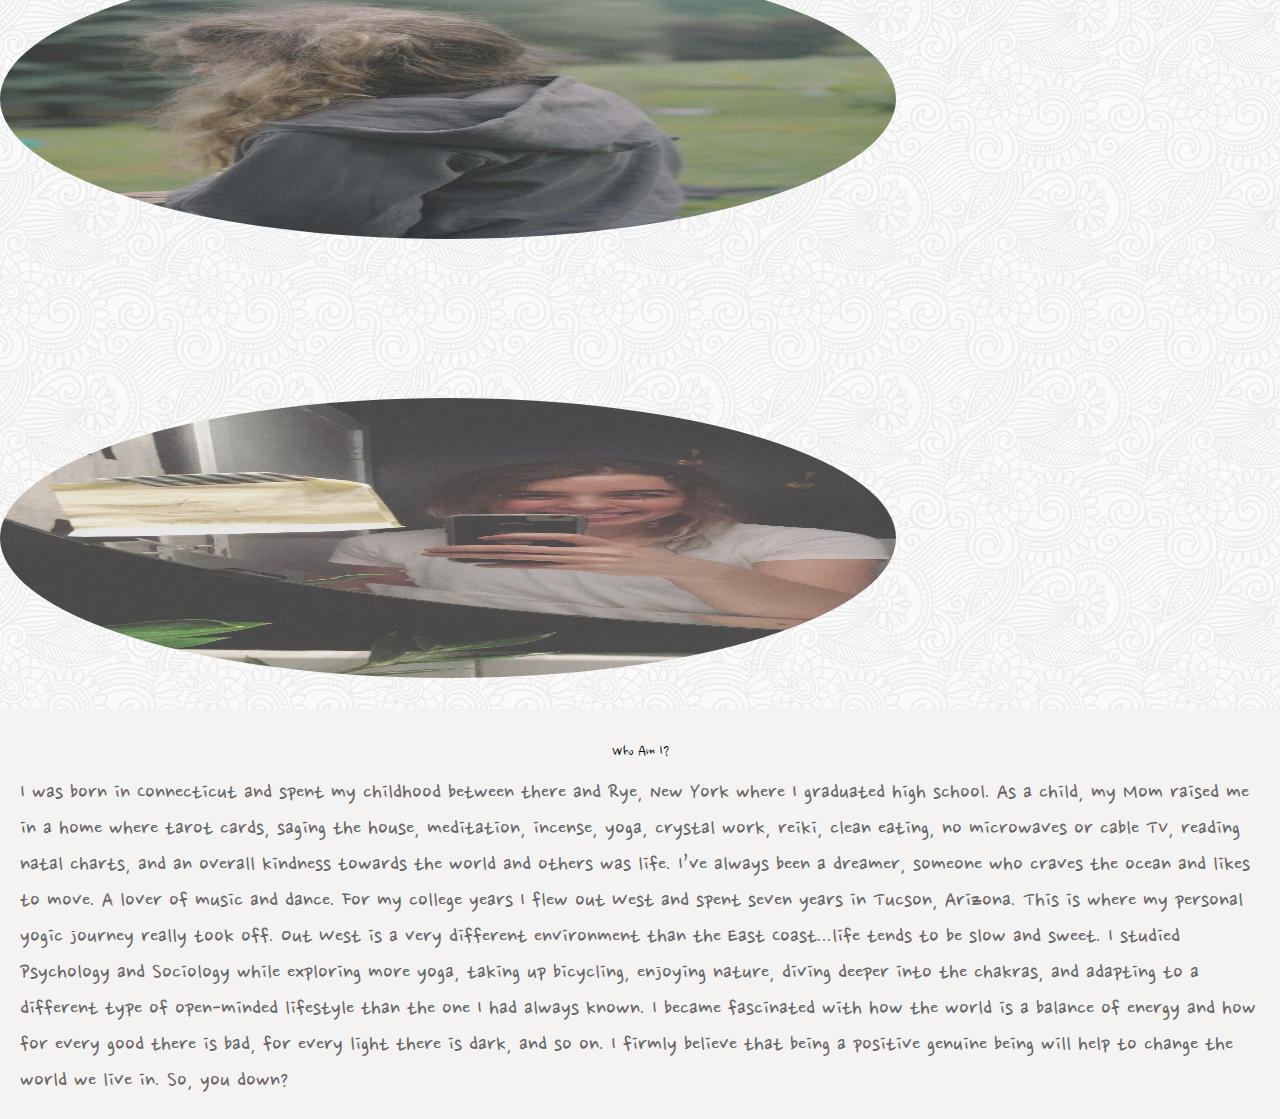
==== commit 41f15a11: "fixed images" ====
--- a/about.html
+++ b/about.html
@@ -47,7 +47,7 @@
         <div class="col-lg-3">
             <div class="home">
                 <a class="homeLink" id ="contactlink" href="contact.html">How To Find Me!</a>
-                <img class="homepic" id= "weirdsize" src="assets/images/about_img.jpg" class="img-fluid janet" alt="Responsive image">
+                <img class="homepic" id= "weirdsize" src="assets/images/about_img.JPG" class="img-fluid janet" alt="Responsive image">
             </div>
 
         </div>
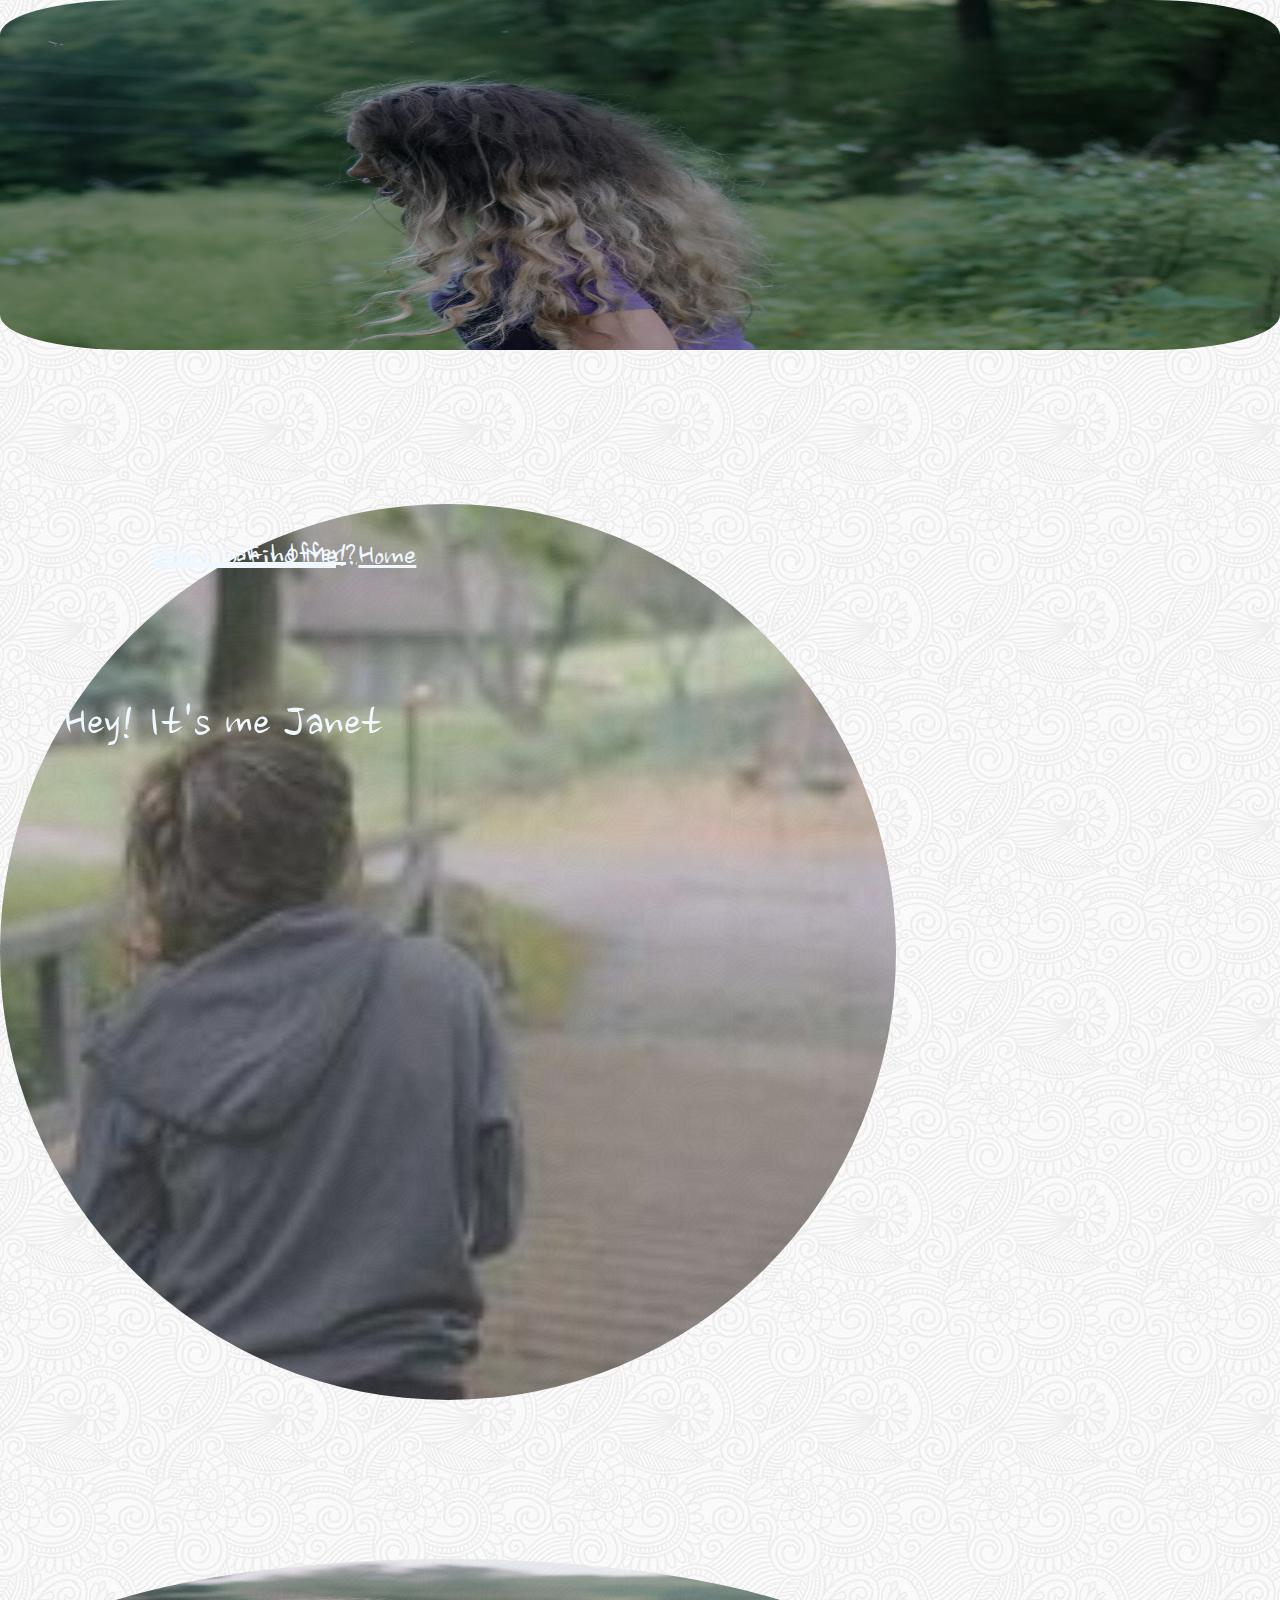
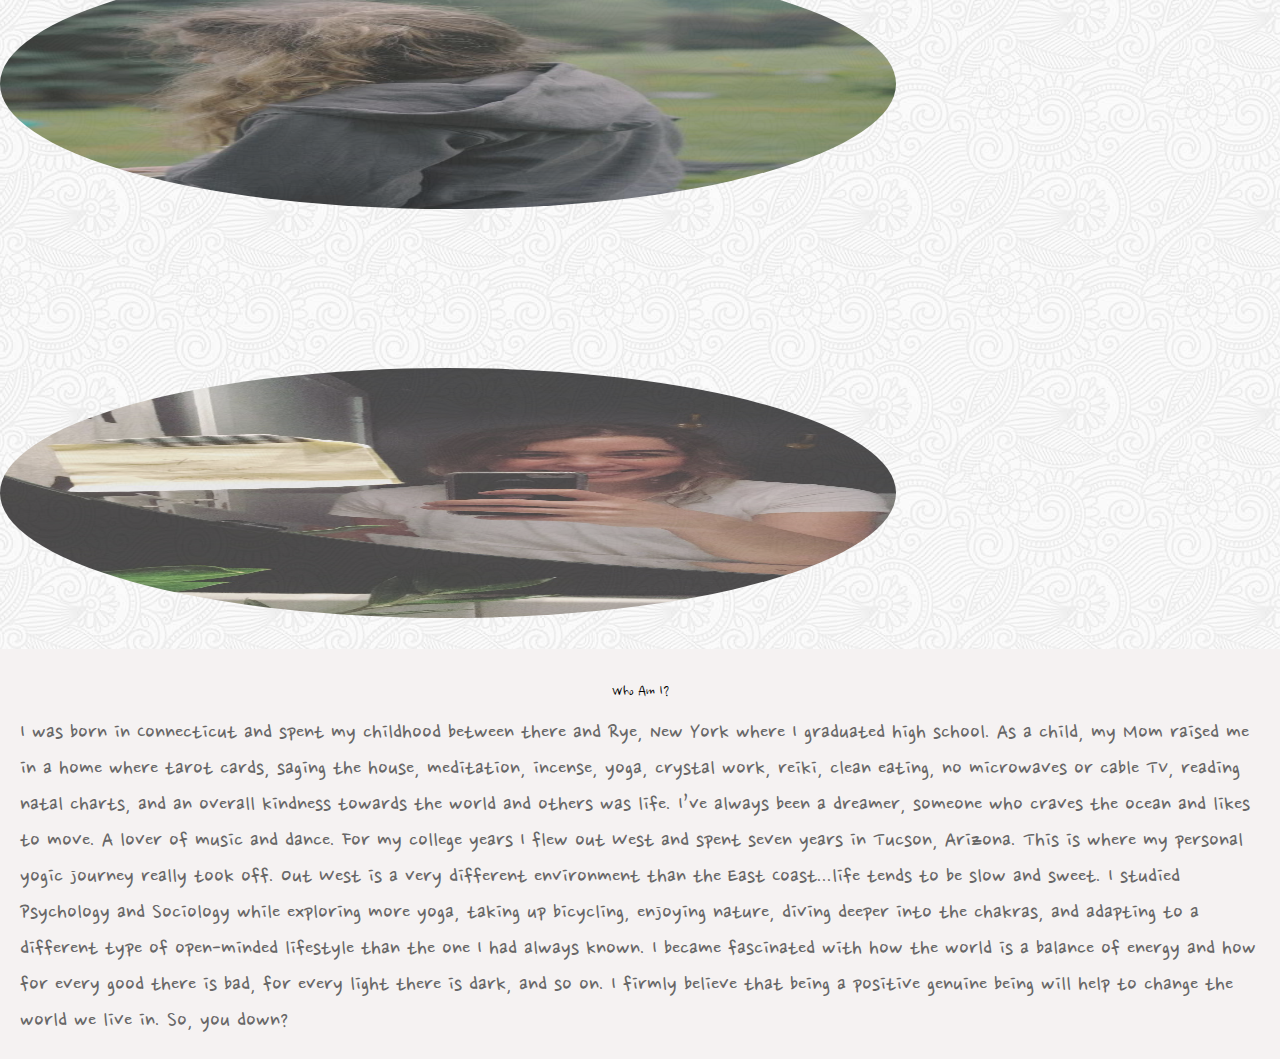
==== commit e834ebad: "more image changes" ====
--- a/about.html
+++ b/about.html
@@ -40,14 +40,14 @@
         <div class="col-lg-3" id = "hide">
             <div class="home">
                 <a class="homeLink" id = "whatlink" href="what.html">What Can I Offer?</a>
-                <img class="homepic " id = "weirdsize" src="assets/images/janet_1.jpg" class="img-fluid janet" alt="Responsive image">
+                <img class="homepic " id = "weirdsize2" src="assets/images/janet_1.jpg" class="img-fluid janet" alt="Responsive image">
             </div>
 
         </div>
         <div class="col-lg-3">
             <div class="home">
                 <a class="homeLink" id ="contactlink" href="contact.html">How To Find Me!</a>
-                <img class="homepic" id= "weirdsize" src="assets/images/about_img.JPG" class="img-fluid janet" alt="Responsive image">
+                <img class="homepic" id= "weirdsize2" src="assets/images/about_img.JPG" class="img-fluid janet" alt="Responsive image">
             </div>
 
         </div>
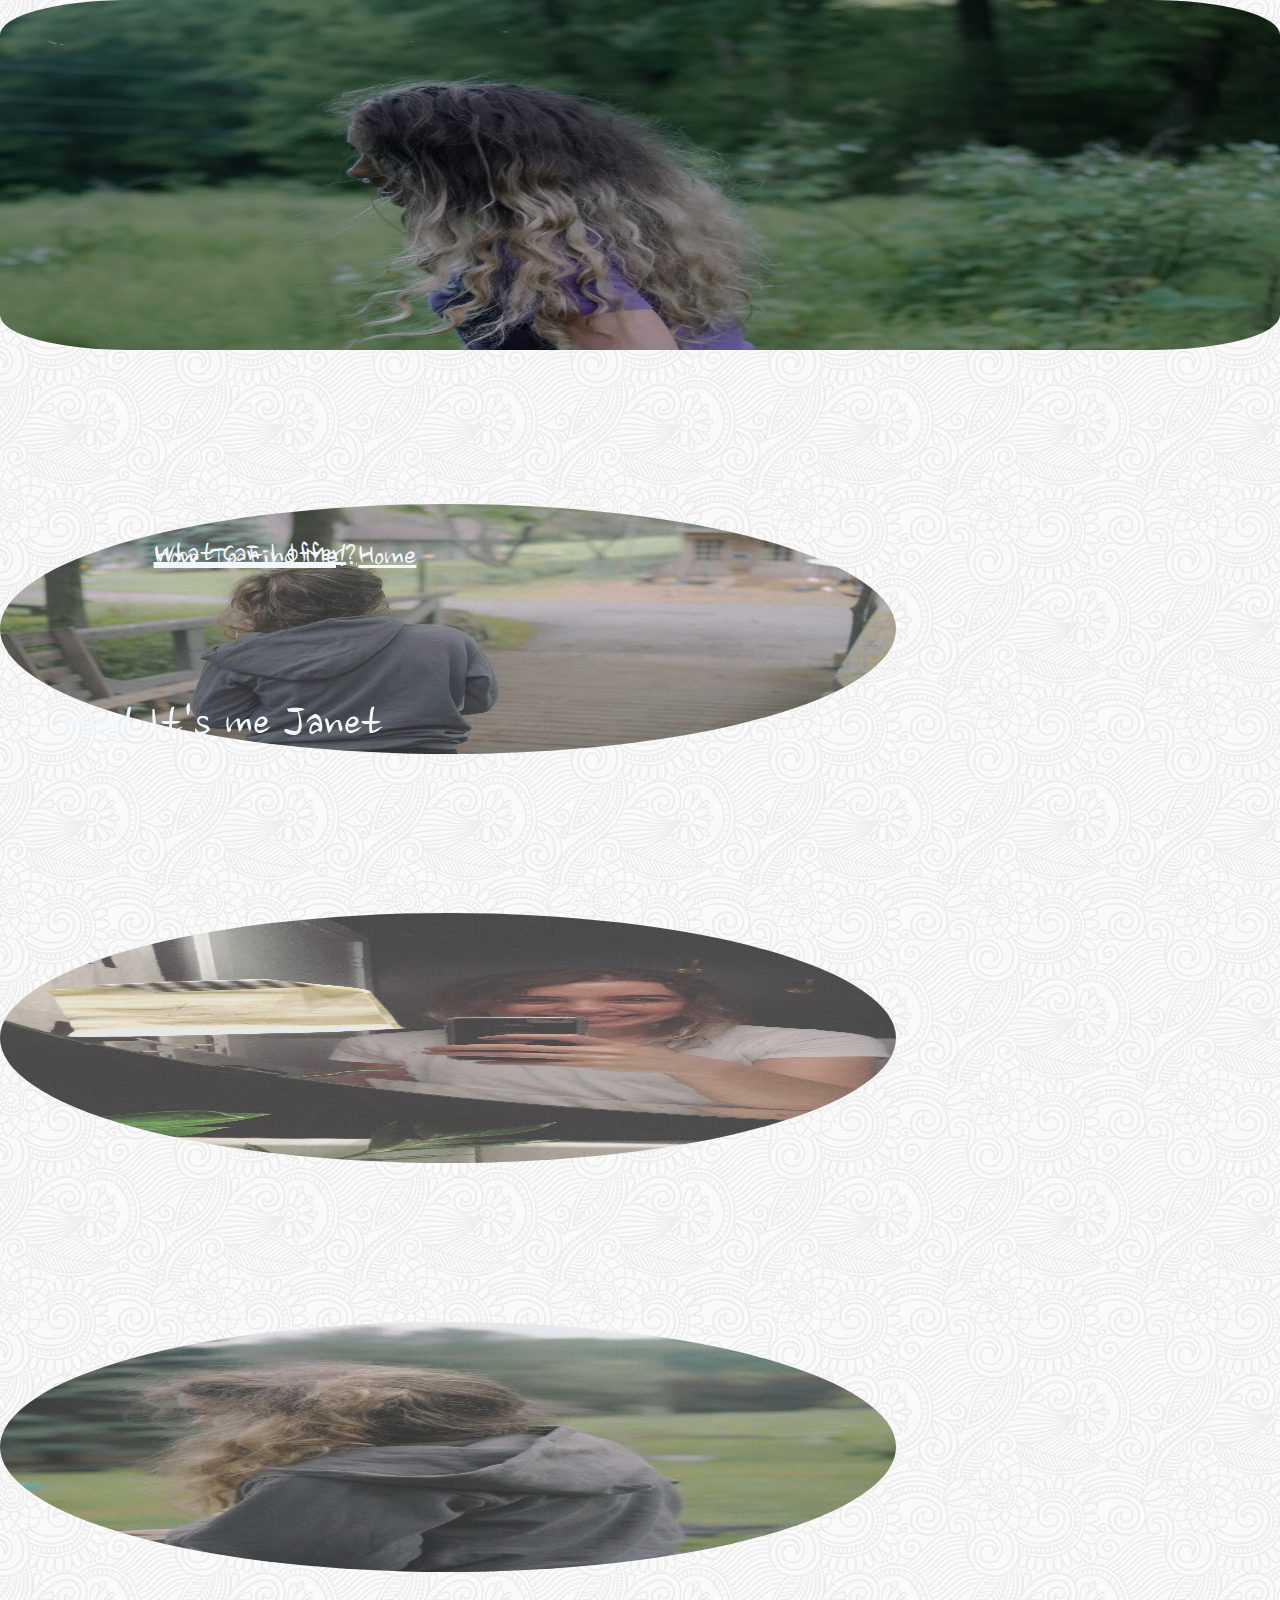
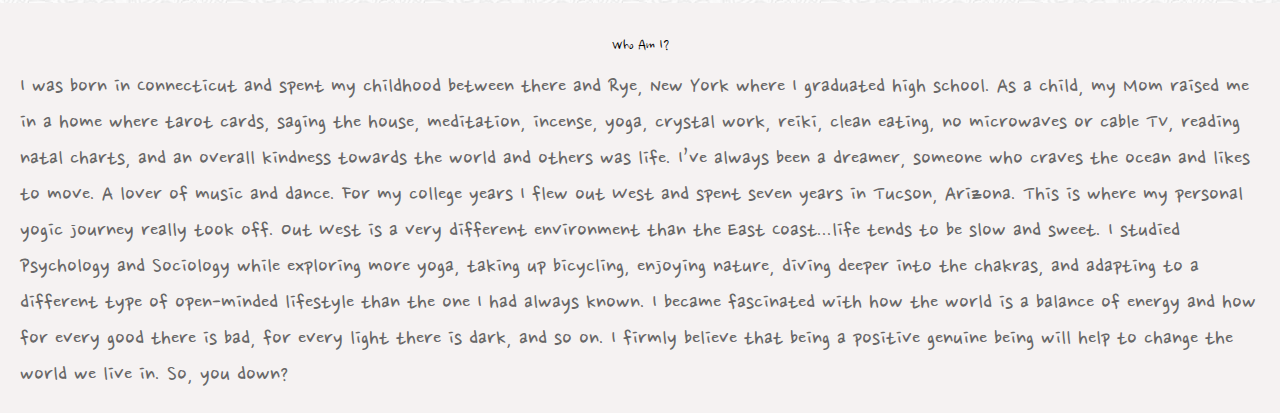
==== commit 754774bd: "switched pic order" ====
--- a/about.html
+++ b/about.html
@@ -33,21 +33,22 @@
         <div class="col-lg-3">
             <div class="home">
                 <a class="homeLink" href="index.html">Home</a>
-                <img class="homepic" src="assets/images/janet_5.jpg" class="img-fluid janet" alt="Responsive image">
+                <img class="homepic" id = "weirdsize2" src="assets/images/janet_4.jpg" class="img-fluid janet" alt="Responsive image">
             </div>
 
         </div>
         <div class="col-lg-3" id = "hide">
             <div class="home">
                 <a class="homeLink" id = "whatlink" href="what.html">What Can I Offer?</a>
-                <img class="homepic " id = "weirdsize2" src="assets/images/janet_1.jpg" class="img-fluid janet" alt="Responsive image">
+                
+                <img class="homepic" id= "weirdsize2" src="assets/images/about_img.JPG" class="img-fluid janet" alt="Responsive image">
             </div>
 
         </div>
         <div class="col-lg-3">
             <div class="home">
                 <a class="homeLink" id ="contactlink" href="contact.html">How To Find Me!</a>
-                <img class="homepic" id= "weirdsize2" src="assets/images/about_img.JPG" class="img-fluid janet" alt="Responsive image">
+                <img class="homepic " id = "weirdsize2" src="assets/images/janet_1.jpg" class="img-fluid janet" alt="Responsive image">
             </div>
 
         </div>
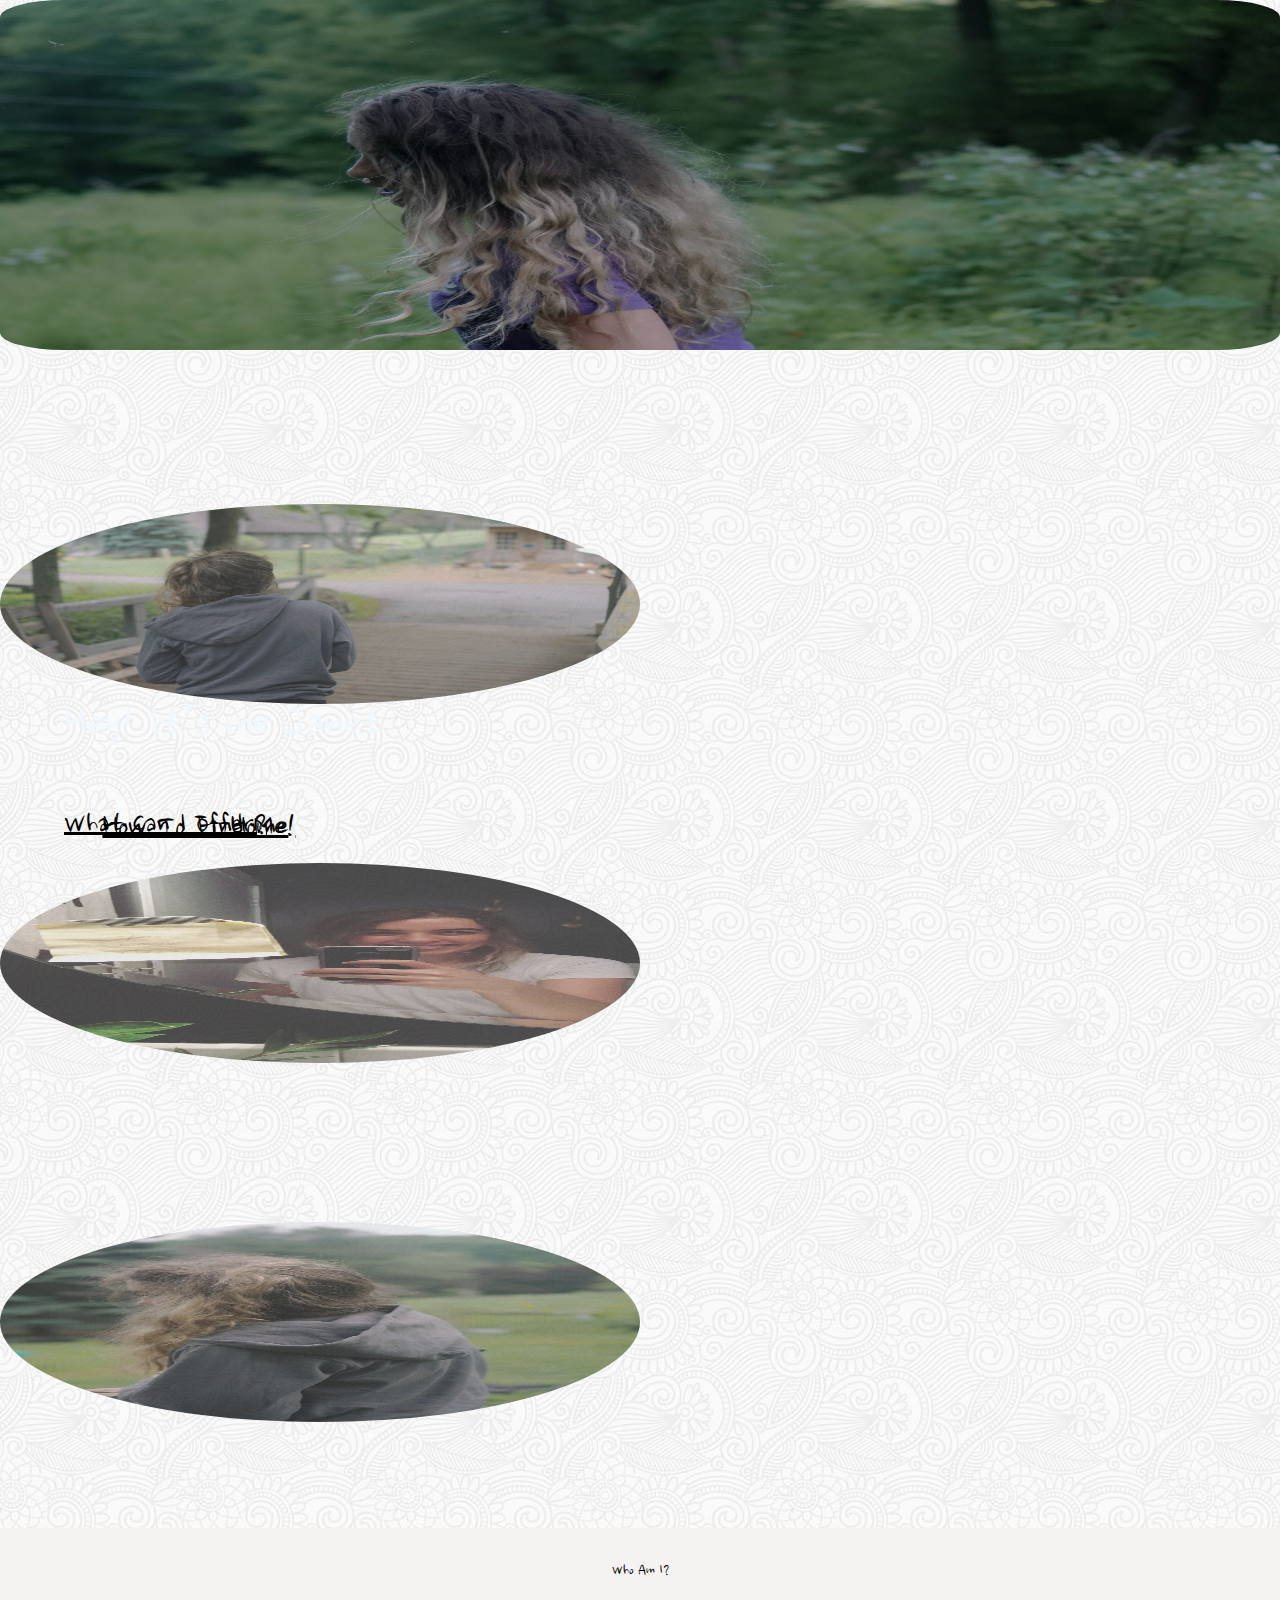
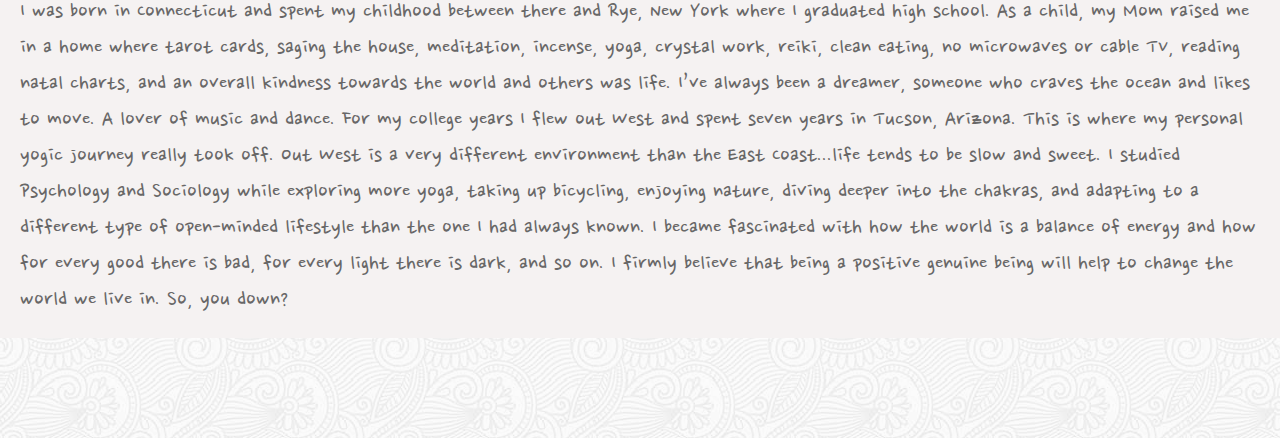
==== commit 54e9d62a: "made mobile friendly" ====
--- a/about.html
+++ b/about.html
@@ -7,16 +7,41 @@
     <meta http-equiv="X-UA-Compatible" content="ie=edge">
     <title>It's me Janet!</title>
     <link rel="stylesheet" href="assets/css/reset.css">
-    
+
     <link rel="stylesheet" href="https://stackpath.bootstrapcdn.com/bootstrap/4.1.1/css/bootstrap.min.css" integrity="sha384-WskhaSGFgHYWDcbwN70/dfYBj47jz9qbsMId/iRN3ewGhXQFZCSftd1LZCfmhktB"
         crossorigin="anonymous">
-        <link href="https://fonts.googleapis.com/css?family=Nanum+Brush+Script" rel="stylesheet">
-        <link href="https://fonts.googleapis.com/css?family=Nanum+Pen+Script" rel="stylesheet">
+    <link href="https://fonts.googleapis.com/css?family=Nanum+Brush+Script" rel="stylesheet">
+    <link href="https://fonts.googleapis.com/css?family=Nanum+Pen+Script" rel="stylesheet">
     <link rel="stylesheet" href="assets/css/style.css">
 </head>
 
 <body>
-    <div class="content container">
+    <div class="container">
+        <nav class="navbar navbar-expand-lg navbar-light bg-light mobile-display">
+            <a class="navbar-brand" id="janet" href="#">It's Me Janet!</a>
+            <button class="navbar-toggler" type="button" data-toggle="collapse" data-target="#navbarNav" aria-controls="navbarNav" aria-expanded="false"
+                aria-label="Toggle navigation">
+                <span class="navbar-toggler-icon"></span>
+            </button>
+            <div class="collapse navbar-collapse" id="navbarNav">
+                <ul class="navbar-nav">
+                    <li class="nav-item active">
+                        <a id="pageOnelink" class="nav-link" href="index.html">Home
+                            <span class="sr-only">(current)</span>
+                        </a>
+                    </li>
+                    <li class="nav-item active">
+                        <a id="pageOnelink" class="nav-link" href="what.html">What Can I Offer?
+                            <span class="sr-only">(current)</span>
+                        </a>
+                    </li>
+                    <li class="nav-item">
+                        <a id="pageOnelink" class="nav-link" href="contact.html">How To Find Me!</a>
+                    </li>
+
+                </ul>
+            </div>
+        </nav>
         <div class="row">
 
             <div class="col-lg-12">
@@ -28,27 +53,27 @@
             </div>
         </div>
     </div>
-    <div class="row">
+    <div class="row" id="hide">
         <div class="col-lg-2"></div>
         <div class="col-lg-3">
             <div class="home">
                 <a class="homeLink" href="index.html">Home</a>
-                <img class="homepic" id = "weirdsize2" src="assets/images/janet_4.jpg" class="img-fluid janet" alt="Responsive image">
-            </div>
-
-        </div>
-        <div class="col-lg-3" id = "hide">
-            <div class="home">
-                <a class="homeLink" id = "whatlink" href="what.html">What Can I Offer?</a>
-                
-                <img class="homepic" id= "weirdsize2" src="assets/images/about_img.JPG" class="img-fluid janet" alt="Responsive image">
+                <img class="homepic" id="weirdsize2" src="assets/images/janet_4.jpg" class="img-fluid janet" alt="Responsive image">
             </div>
 
         </div>
         <div class="col-lg-3">
             <div class="home">
-                <a class="homeLink" id ="contactlink" href="contact.html">How To Find Me!</a>
-                <img class="homepic " id = "weirdsize2" src="assets/images/janet_1.jpg" class="img-fluid janet" alt="Responsive image">
+                <a class="homeLink" id="whatlink" href="what.html">What Can I Offer?</a>
+
+                <img class="homepic" id="weirdsize2" src="assets/images/about_img.JPG" class="img-fluid janet" alt="Responsive image">
+            </div>
+
+        </div>
+        <div class="col-lg-3">
+            <div class="home">
+                <a class="homeLink" id="contactlink" href="contact.html">How To Find Me!</a>
+                <img class="homepic " id="weirdsize2" src="assets/images/janet_1.jpg" class="img-fluid janet" alt="Responsive image">
             </div>
 
         </div>
@@ -57,10 +82,20 @@
         <div class="col-lg-2"></div>
         <div class="col-lg-8 textbox">
             <h3>Who Am I? </h3>
-            <p>I was born in Connecticut and spent my childhood between there and Rye, New York where I graduated high school. As a child, my Mom raised me in a home where tarot cards, saging the house, meditation, incense, yoga, crystal work, reiki, clean eating, no microwaves or cable TV, reading natal charts, and an overall kindness towards the world and others was life. I’ve always been a dreamer, someone who craves the ocean and likes to move. A lover of music and dance. For my college years I flew out West and spent seven years in Tucson, Arizona. This is where my personal yogic journey really took off. Out West is a very different environment than the East Coast...life tends to be slow and sweet. I studied Psychology and Sociology while exploring more yoga, taking up bicycling, enjoying nature, diving deeper into the chakras, and adapting to a different type of open-minded lifestyle than the one I had always known. I became fascinated with how the world is a balance of energy and how for every good there is bad, for every light there is dark, and so on. I firmly believe that being a positive genuine being will help to change the world we live in. So, you down? 
+            <p>I was born in Connecticut and spent my childhood between there and Rye, New York where I graduated high school.
+                As a child, my Mom raised me in a home where tarot cards, saging the house, meditation, incense, yoga, crystal
+                work, reiki, clean eating, no microwaves or cable TV, reading natal charts, and an overall kindness towards
+                the world and others was life. I’ve always been a dreamer, someone who craves the ocean and likes to move.
+                A lover of music and dance. For my college years I flew out West and spent seven years in Tucson, Arizona.
+                This is where my personal yogic journey really took off. Out West is a very different environment than the
+                East Coast...life tends to be slow and sweet. I studied Psychology and Sociology while exploring more yoga,
+                taking up bicycling, enjoying nature, diving deeper into the chakras, and adapting to a different type of
+                open-minded lifestyle than the one I had always known. I became fascinated with how the world is a balance
+                of energy and how for every good there is bad, for every light there is dark, and so on. I firmly believe
+                that being a positive genuine being will help to change the world we live in. So, you down?
 
             </p>
-          
+
         </div>
 
     </div>
--- a/assets/css/style.css
+++ b/assets/css/style.css
@@ -1,6 +1,9 @@
 body {background-image: url("../images/symphony.png");
     font-family: 'Nanum Brush Script', cursive;
     }
+
+.mobile-display{display:none}
+
 
 #janet{
     font-size:40px;
@@ -13,7 +16,7 @@
         height:350px;
         position:relative;
         z-index: -1;
-        border-radius:10%;
+        border-radius:5%;
         margin-bottom:20px;
       }
 .top {position:absolute;
@@ -44,32 +47,34 @@
 .homeLink{
     position: absolute;
     z-index: 1;
-    top:60%;
-    left: 28%;
-    color: aliceblue;
+    top:90%;
+    left: 18%;
+    color: black;
     font-size:36px;
 }
-#weirdsize{
-    height:280px;
-    width:70%
-}
+
 #weirdsize2{
-    height:250px;
+    height:200px;
+    width: 50%
 }
 
 #contactlink{
-    left:12%;
+    left:8%;
 }
 #whatlink{
     font-size:32px;
-    left:12%;
+    left:5%;
 }
 #wholink{
-    left:22%
+    left:12%
 }
 
 #aboutlink{
     left:25%;
+}
+
+#hide{
+    margin-bottom:100px
 }
 .homepic{
     position:relative;
@@ -85,7 +90,8 @@
 }
 
 .textbox{background:rgb(245, 242, 242);
-    padding:20px;}
+    padding:20px;
+    margin-bottom: 100px;}
 
 h3{
     text-align: center;
@@ -108,11 +114,13 @@
 
 }
 
-@media only screen and (max-width: 680px){
-    .top{left:10%;
-    font-size:32px;
-    top:5%;
+@media only screen and (max-width: 1024px){
+    .top{display:none;
     }
+    .banner{
+        border-radius: 0%;
+    }
+    .mobile-display{display:inline-block;}
     
     #hide{display:none;}
     .homepic{
